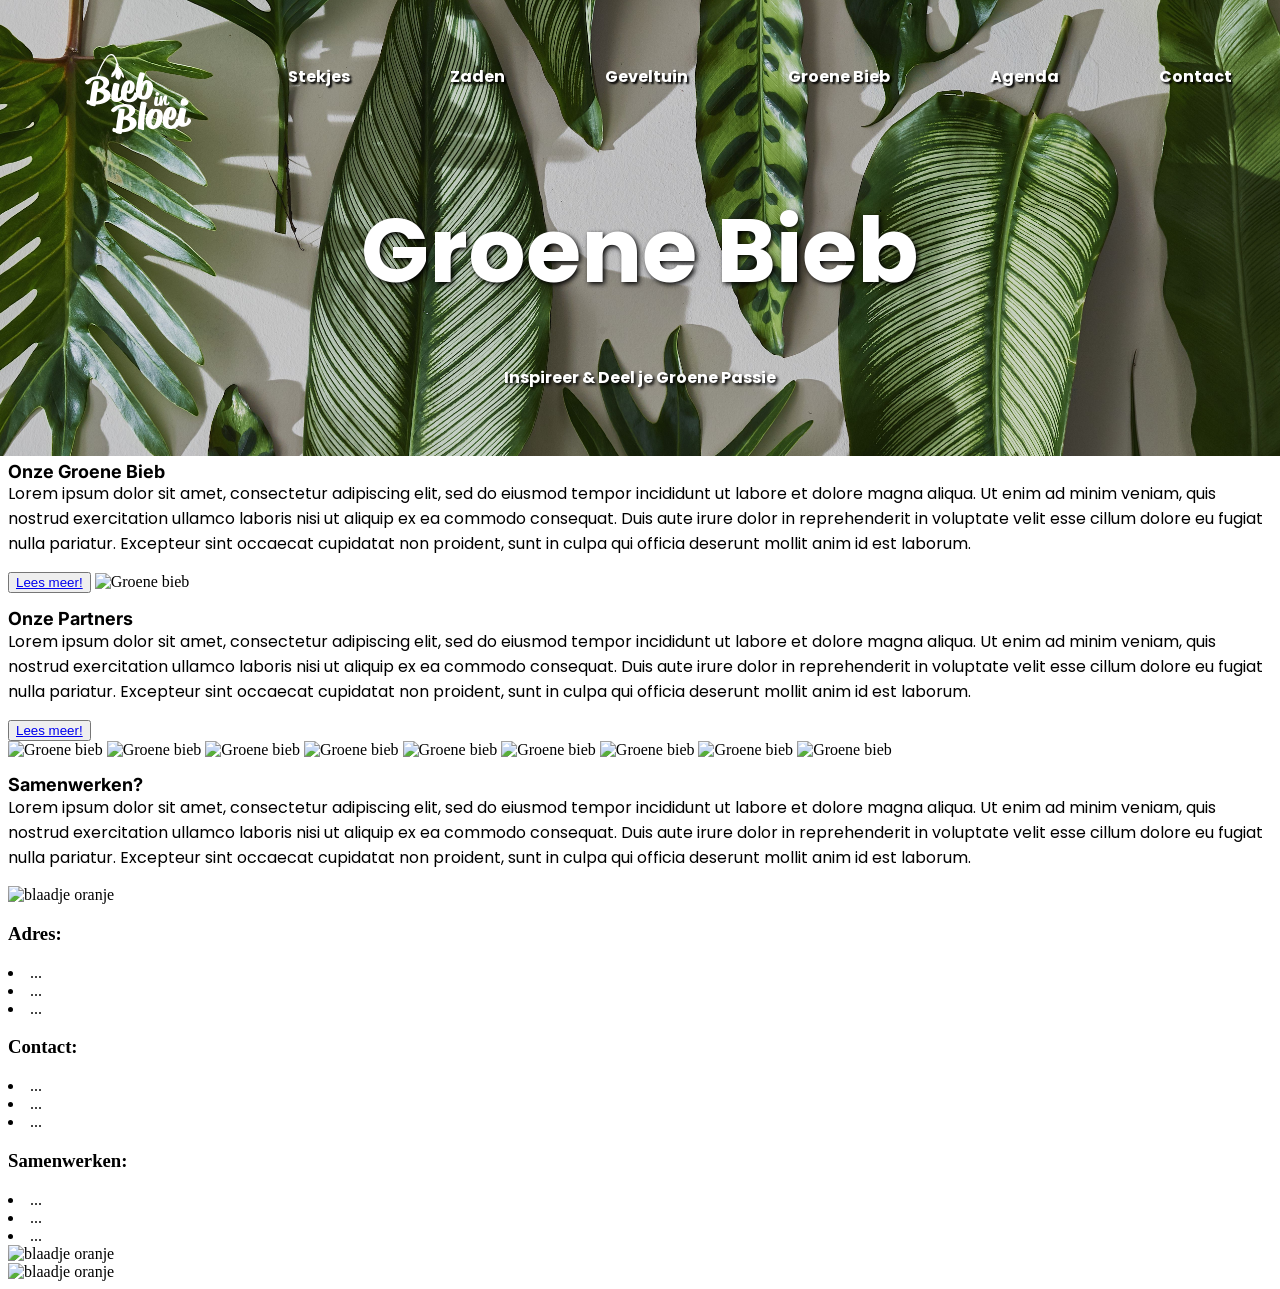
==== index.html @ 75da8862 "Begin gemaakt aan header + nav bar" ====
<!DOCTYPE html>
<html lang="nl">

<head>
    <meta charset="UTF-8">
    <meta name="viewport" content="width=device-width, initial-scale=1.0">
    <title>Groene Bieb</title>
    <link rel="stylesheet" href="home.css">
    <link rel="preconnect" href="https://fonts.googleapis.com">
    <link rel="preconnect" href="https://fonts.gstatic.com" crossorigin>
    <link
        href="https://fonts.googleapis.com/css2?family=Poppins:ital,wght@0,100;0,200;0,300;0,400;0,500;0,600;0,700;0,800;0,900;1,100;1,200;1,300;1,400;1,500;1,600;1,700;1,800;1,900&display=swap"
        rel="stylesheet">
    <link rel="preconnect" href="https://fonts.googleapis.com">
    <link rel="preconnect" href="https://fonts.gstatic.com" crossorigin>
    <link
        href="https://fonts.googleapis.com/css2?family=Inter:ital,opsz,wght@0,14..32,100..900;1,14..32,100..900&family=Poppins:ital,wght@0,100;0,200;0,300;0,400;0,500;0,600;0,700;0,800;0,900;1,100;1,200;1,300;1,400;1,500;1,600;1,700;1,800;1,900&display=swap"
        rel="stylesheet">
</head>

<body>
    <header>
        <ul>
            <img src="assets/Logo (1).svg" alt="Bieb in Bloei" class="logo">
            <li><a href="Stekjes">Stekjes</a></li>
            <li><a href="Zaden">Zaden</a></li>
            <li><a href="Geveltuin">Geveltuin</a></li>
            <li><a href="Groene Bieb">Groene Bieb</a></li>
            <li><a href="Agenda">Agenda</a></li>
            <li><a href="Contact">Contact</a></li>
        </ul>
        <h1>Groene Bieb</h1>
        <p class="ondertitel">Inspireer & Deel je Groene Passie</p>
    </header>

    <article class="groenebieb">
        <h2>Onze Groene Bieb</h2>
        <p>Lorem ipsum dolor sit amet, consectetur adipiscing elit,
            sed do eiusmod tempor incididunt ut labore et dolore magna aliqua.
            Ut enim ad minim veniam, quis nostrud exercitation ullamco laboris
            nisi ut aliquip ex ea commodo consequat. Duis aute irure dolor in
            reprehenderit in voluptate velit esse cillum dolore eu fugiat nulla
            pariatur. Excepteur sint occaecat cupidatat non proident, sunt in
            culpa qui officia deserunt mollit anim id est laborum.</p>
        <button><a href="Lees meer">Lees meer!</a></button>
        <img scr="assets/green.jpg" alt="Groene bieb">
    </article>

    <article>
        <h2>Onze Partners</h2>
        <p>Lorem ipsum dolor sit amet, consectetur adipiscing elit,
            sed do eiusmod tempor incididunt ut labore et dolore magna aliqua.
            Ut enim ad minim veniam, quis nostrud exercitation ullamco laboris
            nisi ut aliquip ex ea commodo consequat. Duis aute irure dolor in
            reprehenderit in voluptate velit esse cillum dolore eu fugiat nulla
            pariatur. Excepteur sint occaecat cupidatat non proident, sunt in
            culpa qui officia deserunt mollit anim id est laborum.</p>

        <button><a href="Lees meer">Lees meer!</a></button>

        <div>
            <img scr="assets/green.jpg" alt="Groene bieb">
            <img scr="assets/green.jpg" alt="Groene bieb">
            <img scr="assets/green.jpg" alt="Groene bieb">
            <img scr="assets/green.jpg" alt="Groene bieb">
            <img scr="assets/green.jpg" alt="Groene bieb">
            <img scr="assets/green.jpg" alt="Groene bieb">
            <img scr="assets/green.jpg" alt="Groene bieb">
            <img scr="assets/green.jpg" alt="Groene bieb">
            <img scr="assets/green.jpg" alt="Groene bieb">
        </div>
    </article>

    <article>
        <h2>Samenwerken?</h2>
        <p>Lorem ipsum dolor sit amet, consectetur adipiscing elit,
            sed do eiusmod tempor incididunt ut labore et dolore magna aliqua.
            Ut enim ad minim veniam, quis nostrud exercitation ullamco laboris
            nisi ut aliquip ex ea commodo consequat. Duis aute irure dolor in
            reprehenderit in voluptate velit esse cillum dolore eu fugiat nulla
            pariatur. Excepteur sint occaecat cupidatat non proident, sunt in
            culpa qui officia deserunt mollit anim id est laborum.</p>

        <div>
            <img scr="assets/leaf-orange.svg" alt="blaadje oranje">
        </div>
    </article>

    <footer>
        <h3>Adres:</h3>
        <li>...</li>
        <li>...</li>
        <li>...</li>

        <h3>Contact:</h3>
        <li>...</li>
        <li>...</li>
        <li>...</li>

        <h3>Samenwerken:</h3>
        <li>...</li>
        <li>...</li>
        <li>...</li>

        <div>
            <img scr="assets/leaf-orange.svg" alt="blaadje oranje">
        </div>

        <div>
            <img scr="assets/leaf-orange.svg" alt="blaadje oranje">
        </div>
    </footer>
</body>

</html>
---- home.css ----
* {
    scroll-behavior: smooth;
    max-width: 100%;
}

:root {
    --main-color-green: #4e7141;
    --main-color-beige: #f9e9c2;
    --main-color-orange: #ff8d06;
    --main-color-brown: #491b02;
    --card-color-orange: #ff9a41;
    --card-color-green: #3c593e;
    --text-color-white: #fff;
    --text-color-black: #000;
}

header {
    margin: -10px;
    background-image: url(assets/bf2313f512b2aa9f8d58130796efd545.jpg);
    padding: 50px;
    background-repeat: no-repeat;
    background-position: center top;
    background-size: 100%;
    text-align: center;
    color: var(--text-color-white);
    font-family: "Poppins", sans-serif;
    font-weight: 400;

    ul {
        display: flex;
        justify-content: space-between;
        padding: -10px;
    }

    li {
        display: inline;
        text-decoration: none;
        text-align: center;
        color: var(--titel);
        font-size: 16px;
        font-family: "Poppins", sans-serif;
        font-weight: bold;
        text-shadow: 2px 2px 2px var(--text-color-black);
    }

    a {
        text-decoration: none;
        color: var(--text-color-white);
        cursor: pointer;

    }

    a:hover {
        color: var(--card-color-orange);
    }
}

.logo {
    margin: -10px;
    width: 120px;
    height: 80px;
}

h1 {
    color: var(--text-color-white);
    font-family: "Poppins", sans-serif;
    font-weight: 700;
    font-style: normal;
    font-size: 90px;
    text-shadow: 2px 2px 5px var(--text-color-black);
}

.ondertitel {
    padding: -10px;
    margin-top: -15px;
    font-family: "Poppins", sans-serif;
    font-weight: bold;
    text-shadow: 2px 2px 3px var(--text-color-black);
}

p {
    padding: -10px;
    margin-top: -15px;
    font-family: "Poppins", sans-serif;
}

h2 {
    font-family: "Inter", sans-serif;
    font-size: large;
}
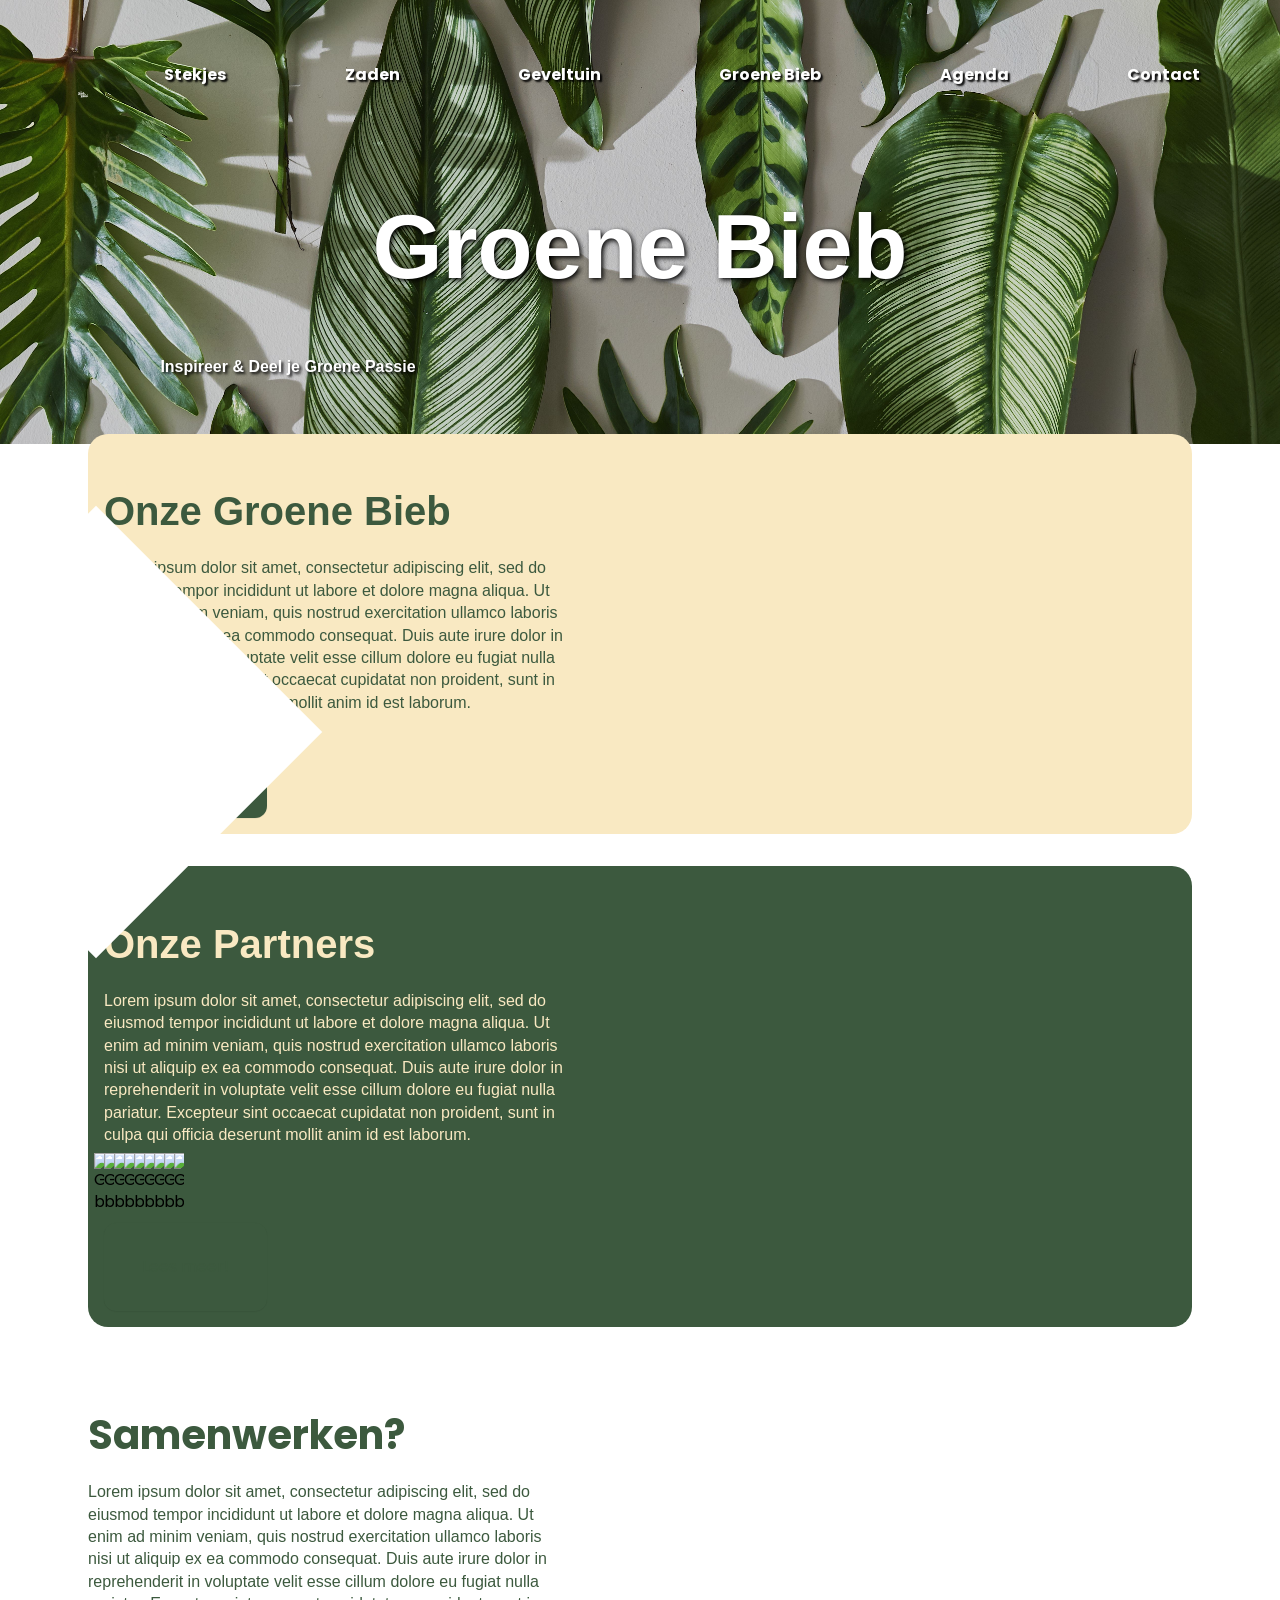
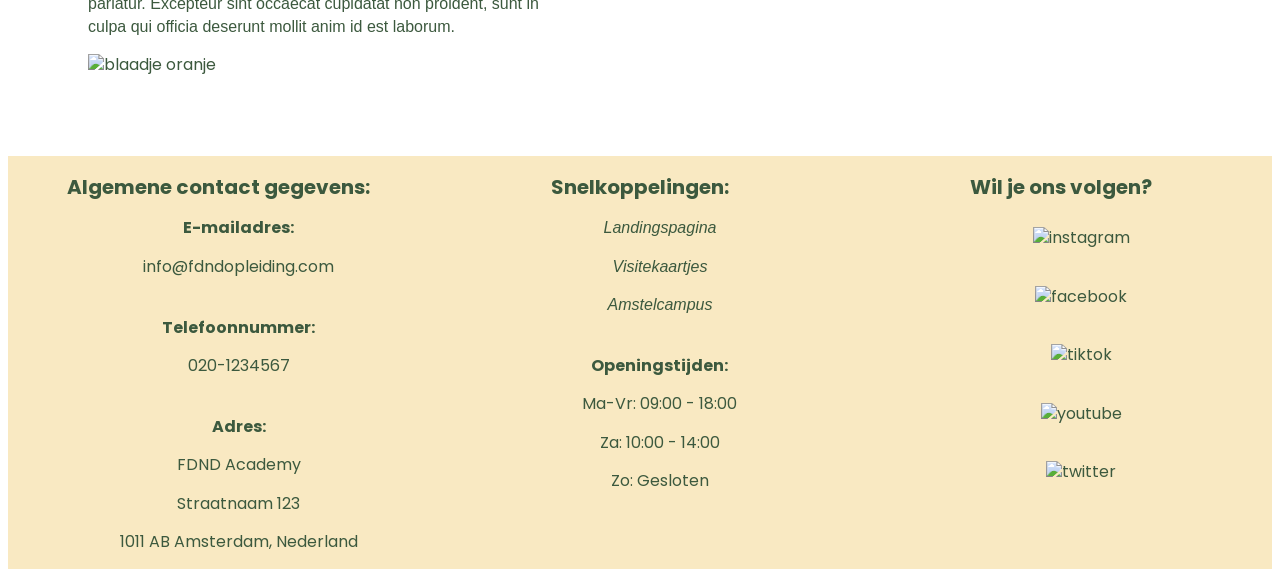
==== commit 9efe62e8: "Code & design review" ====
--- a/index.html
+++ b/index.html
@@ -33,8 +33,24 @@
         <p class="ondertitel">Inspireer & Deel je Groene Passie</p>
     </header>
 
-    <article class="groenebieb">
+    <section class="groenebieb">
         <h2>Onze Groene Bieb</h2>
+        <div class="tekstbieb">
+            <p>Lorem ipsum dolor sit amet, consectetur adipiscing elit,
+                sed do eiusmod tempor incididunt ut labore et dolore magna aliqua.
+                Ut enim ad minim veniam, quis nostrud exercitation ullamco laboris
+                nisi ut aliquip ex ea commodo consequat. Duis aute irure dolor in
+                reprehenderit in voluptate velit esse cillum dolore eu fugiat nulla
+                pariatur. Excepteur sint occaecat cupidatat non proident, sunt in
+                culpa qui officia deserunt mollit anim id est laborum.</p>
+                <div class="blaadje"></div>
+        </div>
+        <button class="groenebiebknop"><a href="Lees meer">Lees meer!</a></button>
+    </section>
+
+    <section class="partners">
+        <h2>Onze Partners</h2>
+        <div class="tekstpartners">
         <p>Lorem ipsum dolor sit amet, consectetur adipiscing elit,
             sed do eiusmod tempor incididunt ut labore et dolore magna aliqua.
             Ut enim ad minim veniam, quis nostrud exercitation ullamco laboris
@@ -42,12 +58,27 @@
             reprehenderit in voluptate velit esse cillum dolore eu fugiat nulla
             pariatur. Excepteur sint occaecat cupidatat non proident, sunt in
             culpa qui officia deserunt mollit anim id est laborum.</p>
-        <button><a href="Lees meer">Lees meer!</a></button>
-        <img scr="assets/green.jpg" alt="Groene bieb">
-    </article>
+        </div>
+    
+        <div class="logo">
+                <li><img scr="assets/green.jpg" alt="Groene bieb"></li>
+                <li><img scr="assets/green.jpg" alt="Groene bieb"></li>
+                <li><img scr="assets/green.jpg" alt="Groene bieb"></li>
+                <li><img scr="assets/green.jpg" alt="Groene bieb"></li>
+                <li><img scr="assets/green.jpg" alt="Groene bieb"></li>
+                <li><img scr="assets/green.jpg" alt="Groene bieb"></li>
+                <li><img scr="assets/green.jpg" alt="Groene bieb"></li>
+                <li><img scr="assets/green.jpg" alt="Groene bieb"></li>
+                <li><img scr="assets/green.jpg" alt="Groene bieb"></li>
+        </div>
 
-    <article>
-        <h2>Onze Partners</h2>
+        <button class="partnersknop"><a href="Lees meer">Lees meer!</a></button>
+
+    </section>
+
+    <section class="samenwerken">
+        <h2>Samenwerken?</h2>
+        <div class="tekstsamenwerken">
         <p>Lorem ipsum dolor sit amet, consectetur adipiscing elit,
             sed do eiusmod tempor incididunt ut labore et dolore magna aliqua.
             Ut enim ad minim veniam, quis nostrud exercitation ullamco laboris
@@ -55,61 +86,57 @@
             reprehenderit in voluptate velit esse cillum dolore eu fugiat nulla
             pariatur. Excepteur sint occaecat cupidatat non proident, sunt in
             culpa qui officia deserunt mollit anim id est laborum.</p>
+        <div>
+            <img scr="assets/leaf-orange.jpg" alt="blaadje oranje">
+        </div>
+    </section>
 
-        <button><a href="Lees meer">Lees meer!</a></button>
-
-        <div>
-            <img scr="assets/green.jpg" alt="Groene bieb">
-            <img scr="assets/green.jpg" alt="Groene bieb">
-            <img scr="assets/green.jpg" alt="Groene bieb">
-            <img scr="assets/green.jpg" alt="Groene bieb">
-            <img scr="assets/green.jpg" alt="Groene bieb">
-            <img scr="assets/green.jpg" alt="Groene bieb">
-            <img scr="assets/green.jpg" alt="Groene bieb">
-            <img scr="assets/green.jpg" alt="Groene bieb">
-            <img scr="assets/green.jpg" alt="Groene bieb">
+           
+<footer class="lijst">
+    <section>
+        <h2>Algemene contact gegevens:</h2>
+        <ul>
+            <h3>E-mailadres:</h3>info@fdndopleiding.com
+        </ul>
+        <ul>
+            <h3><br>Telefoonnummer:</h3> 020-1234567
+        </ul>
+        <ul>
+            <h3><br>Adres:</h3>
+        </ul>
+        <ul>FDND Academy</ul>
+        <ul>Straatnaam 123</ul>
+        <ul>1011 AB Amsterdam, Nederland</ul>
+    </section>
+    <section>
+        <h2 id="gegevens">Snelkoppelingen:</h2>
+        <ul>
+            <a href="/Users/kimnikitaschijfhva/Desktop/FDND/Visual studio code projecten/your-tribe-squad-page/Landingspagina.html"><em>Landingspagina</em></a></ul>
+        </ul>
+        <ul>
+            <a href="kim.html"><em>Visitekaartjes</em></a></ul>
+        <ul>
+            <a href='#'><em>Amstelcampus</em></a></ul>
+        </ul>
+        <ul>
+            <h3><br>Openingstijden:</h3>
+        </ul>
+        <ul>Ma-Vr: 09:00 - 18:00</ul>
+        <ul>Za: 10:00 - 14:00</ul>
+        <ul>Zo: Gesloten</ul>
+    </section>
+    <section>
+        <h2>Wil je ons volgen?</h2>
+        <div class="icons">
+            <ul><img src="assets/video (1).png" alt="instagram"></ul>
+            <ul><img src="assets/social-media (1).png" alt="facebook"></ul>
+            <ul><img src="assets/tik-tok.png" alt="tiktok"></ul>
+            <ul><img src="assets/youtube.png" alt="youtube"></ul>
+            <ul><img src="assets/social-media.png" alt="twitter"></ul>
         </div>
-    </article>
-
-    <article>
-        <h2>Samenwerken?</h2>
-        <p>Lorem ipsum dolor sit amet, consectetur adipiscing elit,
-            sed do eiusmod tempor incididunt ut labore et dolore magna aliqua.
-            Ut enim ad minim veniam, quis nostrud exercitation ullamco laboris
-            nisi ut aliquip ex ea commodo consequat. Duis aute irure dolor in
-            reprehenderit in voluptate velit esse cillum dolore eu fugiat nulla
-            pariatur. Excepteur sint occaecat cupidatat non proident, sunt in
-            culpa qui officia deserunt mollit anim id est laborum.</p>
-
-        <div>
-            <img scr="assets/leaf-orange.svg" alt="blaadje oranje">
-        </div>
-    </article>
-
-    <footer>
-        <h3>Adres:</h3>
-        <li>...</li>
-        <li>...</li>
-        <li>...</li>
-
-        <h3>Contact:</h3>
-        <li>...</li>
-        <li>...</li>
-        <li>...</li>
-
-        <h3>Samenwerken:</h3>
-        <li>...</li>
-        <li>...</li>
-        <li>...</li>
-
-        <div>
-            <img scr="assets/leaf-orange.svg" alt="blaadje oranje">
-        </div>
-
-        <div>
-            <img scr="assets/leaf-orange.svg" alt="blaadje oranje">
-        </div>
-    </footer>
+    </section>
+</footer>
+    
 </body>
 
 </html>
--- a/home.css
+++ b/home.css
@@ -1,6 +1,13 @@
 * {
     scroll-behavior: smooth;
     max-width: 100%;
+    font-size: 16px;
+    line-height: 1.4;
+    font-family: "Poppins", sans-serif;
+}
+
+p {
+    max-width: 30rem;
 }
 
 :root {
@@ -12,6 +19,13 @@
     --card-color-green: #3c593e;
     --text-color-white: #fff;
     --text-color-black: #000;
+    --header-font: 'Poppins-Black', sans-serif;
+    --sub-header-font: 'Poppins-Bold', sans-serif;
+    --paragraph-font: 'Poppins-Medium', sans-serif;
+    --link-font: 'Poppins-Regular', sans-serif;
+    --border-bigCard: 2em;
+    --border-card: 1.0625em;
+    --image-gradient: linear-gradient(180deg, rgba(0, 0, 0, 0.8) 0%, rgba(0, 0, 0, 0) 100%);
 }
 
 header {
@@ -23,7 +37,7 @@
     background-size: 100%;
     text-align: center;
     color: var(--text-color-white);
-    font-family: "Poppins", sans-serif;
+    font-family: var(--header-font);
     font-weight: 400;
 
     ul {
@@ -38,7 +52,7 @@
         text-align: center;
         color: var(--titel);
         font-size: 16px;
-        font-family: "Poppins", sans-serif;
+        font-family: var(--sub-header-font);
         font-weight: bold;
         text-shadow: 2px 2px 2px var(--text-color-black);
     }
@@ -57,13 +71,13 @@
 
 .logo {
     margin: -10px;
-    width: 120px;
+    width: 10px;
     height: 80px;
 }
 
 h1 {
     color: var(--text-color-white);
-    font-family: "Poppins", sans-serif;
+    font-family: var(--header-font);
     font-weight: 700;
     font-style: normal;
     font-size: 90px;
@@ -73,18 +87,200 @@
 .ondertitel {
     padding: -10px;
     margin-top: -15px;
-    font-family: "Poppins", sans-serif;
+    font-family: var(--sub-header-font);
     font-weight: bold;
     text-shadow: 2px 2px 3px var(--text-color-black);
+    text-align: center;
 }
 
 p {
     padding: -10px;
     margin-top: -15px;
+    font-family: var(--paragraph-font);
+}
+
+h2 {
+    font-family: var(--sub-header-font);
+    font-size: large;
+}
+
+.groenebieb {
+    margin-left: 5em;
+    margin-right: 5em;
+    background-color: var(--main-color-beige);
+    border-radius: 20px;
+    margin-bottom: 2em;
+    padding: 1em;
+    display: flex;
+    flex-direction: column;
+    align-items: center;
+    display: block;
+    unicode-bidi: isolate;
+
+    h2 {
+        color: var(--card-color-green);
+        font-family: var(--sub-header-font);
+        font-weight: bold;
+        font-size: 40px;
+    }
+
+    .tekstbieb {
+        color: var(--card-color-green);
+        display: grid;
+        grid-column: 2em, 2em;
+    }
+}
+
+.partners {
+    margin-left: 5em;
+    margin-right: 5em;
+    background-color: var(--card-color-green);
+    border-radius: 20px;
+    margin-bottom: 2em;
+    padding: 1em;
+    display: flex;
+    flex-direction: column;
+    align-items: center;
+    display: block;
+    unicode-bidi: isolate;
+
+    h2 {
+        color: var(--main-color-beige);
+        font-family: var(--sub-header-font);
+        font-weight: bold;
+        font-size: 40px;
+    }
+
+    .tekstpartners {
+        color: var(--main-color-beige);
+        display: grid;
+        grid-column: 2em, 2em;
+    }
+}
+
+.logo {
+    list-style: none;
+    display: flex;
+    justify-content: space-between;
+}
+
+.groenebiebknop {
+    display: flex;
+    flex-direction: column;
+    align-items: center;
+    font-family: var(--link-font);
+    border-radius: 12px;
+    color: var(--main-color-beige);
+    background: var(--card-color-green);
+    border: none;
+    box-shadow: 0px 0.5px 1px rgba(0, 0, 0, 0.1);
+    user-select: none;
+    -webkit-user-select: none;
+    touch-action: manipulation;
+
+    button:focus {
+        box-shadow: 0px 0.5px 1px rgba(0, 0, 0, 0.1), 0px 0px 0px 3.5px rgba(58, 108, 217, 0.5);
+        outline: 0;
+  }
+}
+
+.partnersknop {
+  display: flex;
+  flex-direction: column;
+  align-items: center;
+  font-family: var(--link-font);
+  border-radius: 12px;
+  color: var(--main-color-beige);
+  background: var(--card-color-green);
+  border: none;
+  box-shadow: 0px 0.5px 1px rgba(0, 0, 0, 0.1);
+  user-select: none;
+  -webkit-user-select: none;
+  touch-action: manipulation;
+}
+
+button:focus {
+  box-shadow: 0px 0.5px 1px rgba(0, 0, 0, 0.1), 0px 0px 0px 3.5px rgba(58, 108, 217, 0.5);
+  outline: 0;
+}
+
+.samenwerken {
+    margin: 80px;
+
+    h2 {
+        color: var(--card-color-green);
+        font-family: "Poppins", sans-serif;
+        font-weight: bold;
+        font-size: 40px;
+    }
+
+    .tekstsamenwerken {
+        color: var(--card-color-green);
+    }
+}
+
+footer {
+    bottom: 0;
+    left: 0;
+    background: var(--main-color-beige);
+    text-align: center;
+    color: var(--card-color-green);
     font-family: "Poppins", sans-serif;
-}
-
-h2 {
-    font-family: "Inter", sans-serif;
-    font-size: large;
-}
+    font-size: 16px;
+
+    img {
+        object-fit: cover;
+        width: 25px;
+        height: 25px;
+        margin: 10px;
+        border: none;
+    }
+
+    h2 {
+        color: var(--card-color-green);
+        font-family: "Poppins", sans-serif;
+        font-weight: bold;
+        font-size: 20px;
+    }
+}
+
+.lijst {
+    width: 100%;
+    display: grid;
+    grid-template-columns: 1fr 1fr 1fr;
+    list-style-type: none;
+    text-align: auto;
+    font-size: small;
+    color: var(--card-color-green);
+}
+
+a {
+    color: var(--card-color-green);
+    text-align: center;
+    margin: 2em;
+    text-decoration: none;
+}
+
+a:hover {
+    color: var(--main-color-orange);
+}
+
+.blaadje {
+    background-image: url(assets/leaf-orange.jpg);
+    width: 20em;
+    height: 20em;
+    position: absolute;
+    z-index: 0;
+    left: -4em;
+    transform: rotate(135deg);
+}
+
+.blaadje {
+    background-image: url(assets/leaf-orange.jpg);
+    width: 20em;
+    height: 20em;
+    position: absolute;
+    z-index: 0;
+    left: -4em;
+    transform: rotate(135deg);
+}
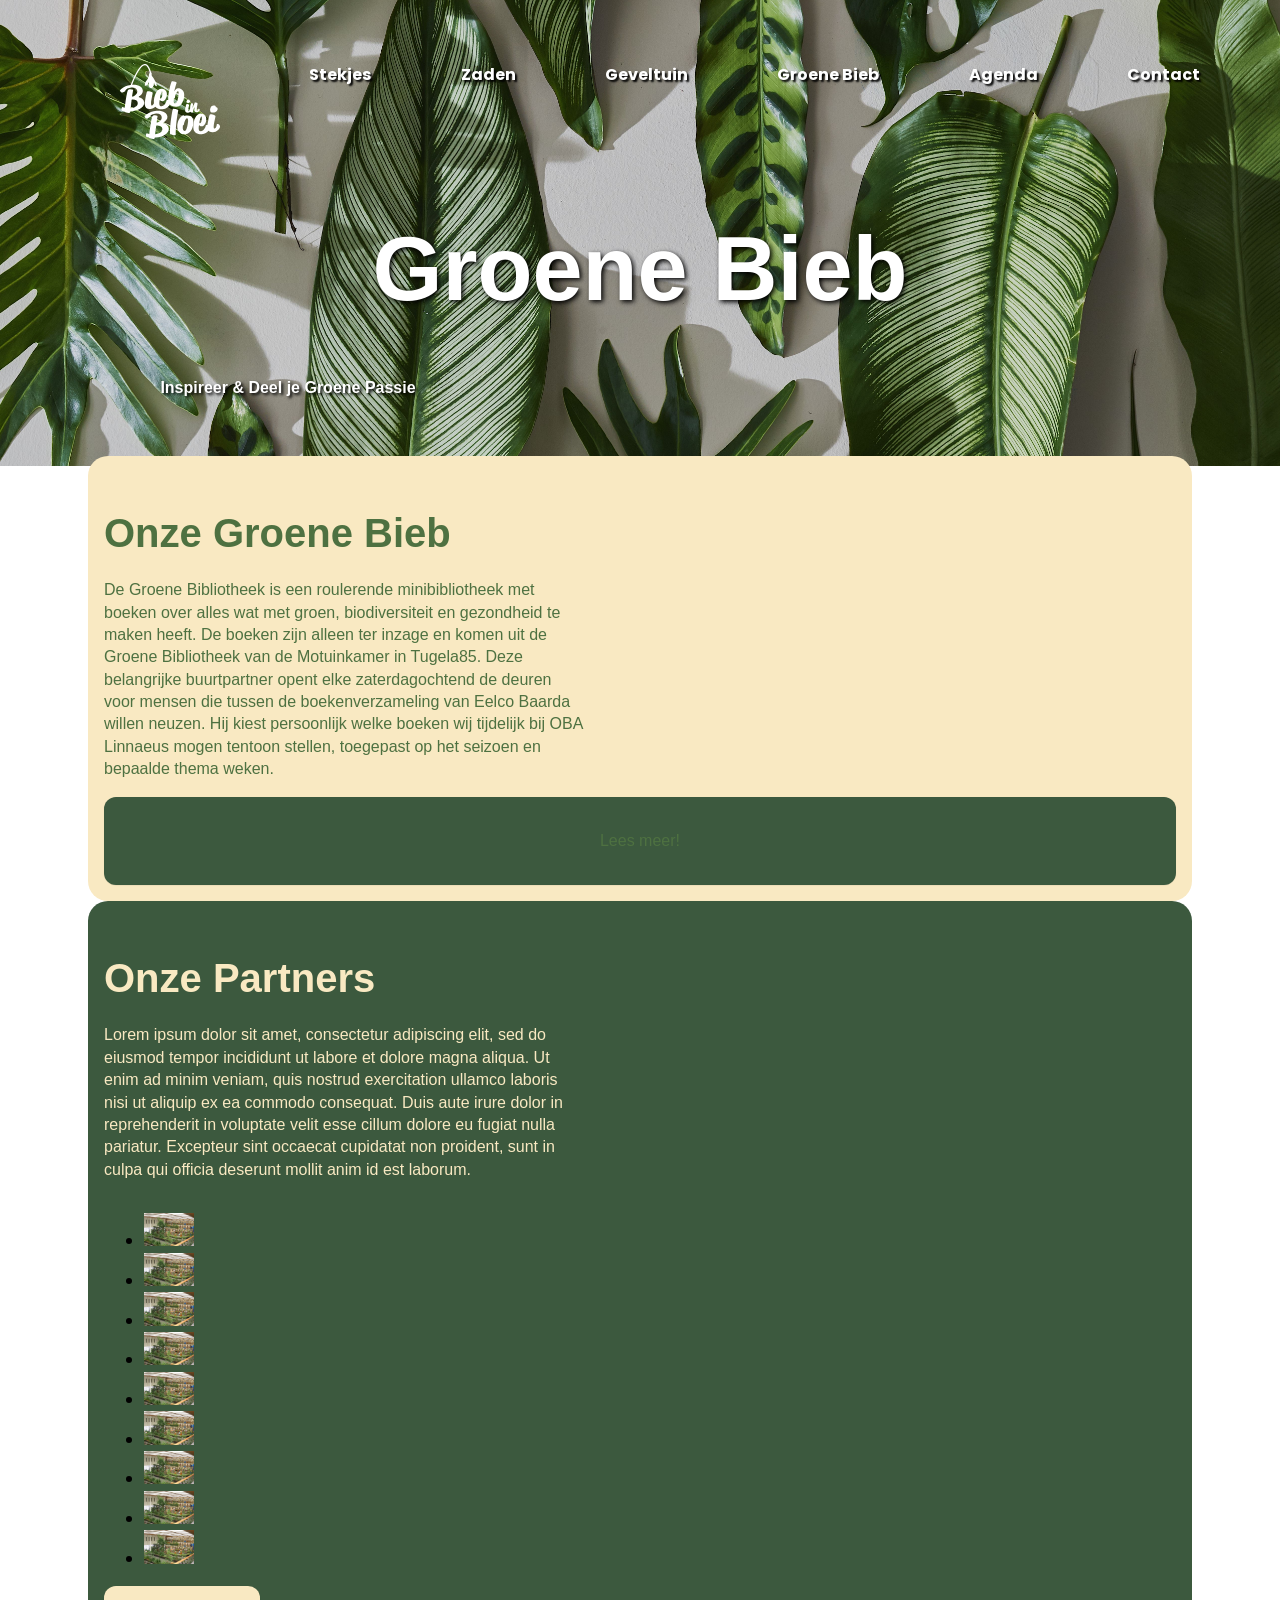
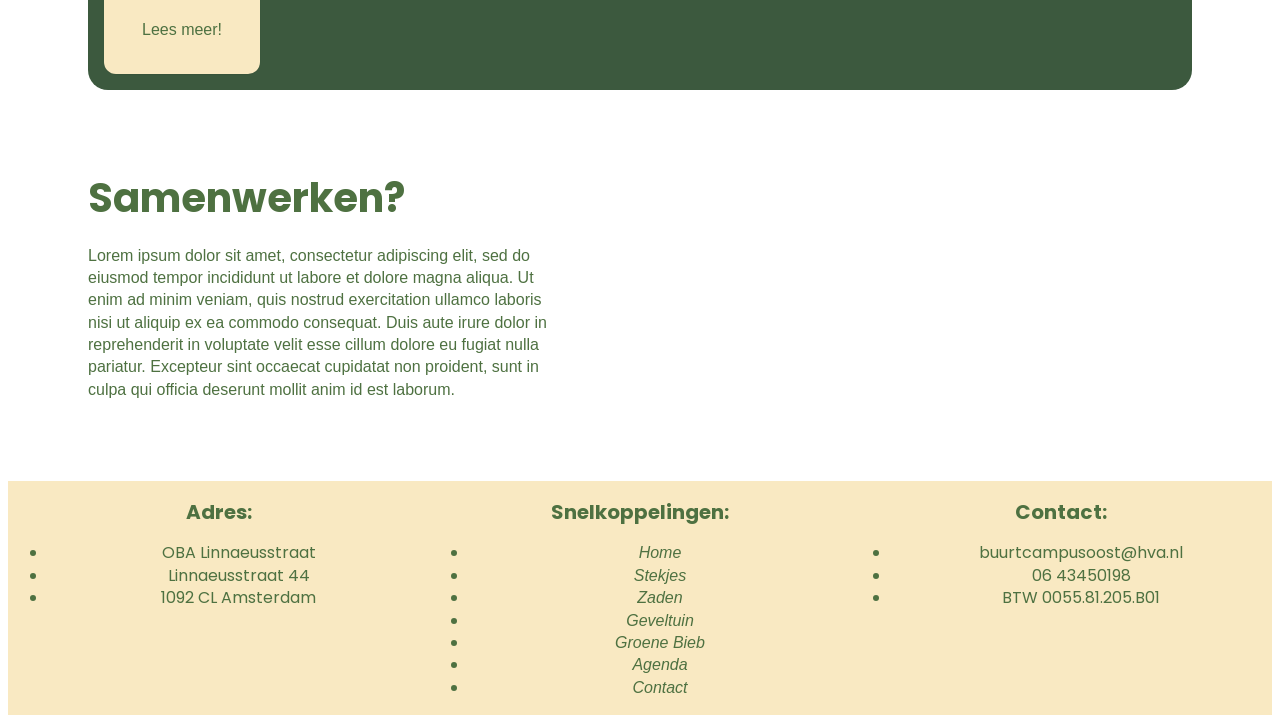
==== commit 3827a1c5: "CSS volledig geordend en gesorteerd" ====
--- a/index.html
+++ b/index.html
@@ -1,5 +1,5 @@
 <!DOCTYPE html>
-<html lang="nl">
+<html lang="zxx">
 
 <head>
     <meta charset="UTF-8">
@@ -21,11 +21,11 @@
 <body>
     <header>
         <ul>
-            <img src="assets/Logo (1).svg" alt="Bieb in Bloei" class="logo">
+            <li><a><img src="assets/Logo (1).svg" alt="Bieb in Bloei" class="logo" href="index.html"></a></li>
             <li><a href="Stekjes">Stekjes</a></li>
             <li><a href="Zaden">Zaden</a></li>
             <li><a href="Geveltuin">Geveltuin</a></li>
-            <li><a href="Groene Bieb">Groene Bieb</a></li>
+            <li><a href="GroeneBieb">Groene Bieb</a></li>
             <li><a href="Agenda">Agenda</a></li>
             <li><a href="Contact">Contact</a></li>
         </ul>
@@ -35,7 +35,20 @@
 
     <section class="groenebieb">
         <h2>Onze Groene Bieb</h2>
-        <div class="tekstbieb">
+        <p>De Groene Bibliotheek is een roulerende minibibliotheek met boeken over alles wat met groen, 
+            biodiversiteit en gezondheid te maken heeft. De boeken zijn alleen ter inzage en komen uit 
+            de Groene Bibliotheek van de Motuinkamer in Tugela85. Deze belangrijke buurtpartner opent 
+            elke zaterdagochtend de deuren voor mensen die tussen de boekenverzameling van Eelco Baarda 
+            willen neuzen. Hij kiest persoonlijk welke boeken wij tijdelijk bij OBA Linnaeus mogen tentoon 
+            stellen, toegepast op het seizoen en bepaalde thema weken. 
+        </p>
+        <div class="blaadje"></div>
+        <button class="groenebiebknop"><a href="Leesmeer">Lees meer!</a></button>
+    </section>
+
+    <section class="partners">
+        <h2>Onze Partners</h2>
+        <div class="tekstpartners">
             <p>Lorem ipsum dolor sit amet, consectetur adipiscing elit,
                 sed do eiusmod tempor incididunt ut labore et dolore magna aliqua.
                 Ut enim ad minim veniam, quis nostrud exercitation ullamco laboris
@@ -43,100 +56,68 @@
                 reprehenderit in voluptate velit esse cillum dolore eu fugiat nulla
                 pariatur. Excepteur sint occaecat cupidatat non proident, sunt in
                 culpa qui officia deserunt mollit anim id est laborum.</p>
-                <div class="blaadje"></div>
-        </div>
-        <button class="groenebiebknop"><a href="Lees meer">Lees meer!</a></button>
-    </section>
-
-    <section class="partners">
-        <h2>Onze Partners</h2>
-        <div class="tekstpartners">
-        <p>Lorem ipsum dolor sit amet, consectetur adipiscing elit,
-            sed do eiusmod tempor incididunt ut labore et dolore magna aliqua.
-            Ut enim ad minim veniam, quis nostrud exercitation ullamco laboris
-            nisi ut aliquip ex ea commodo consequat. Duis aute irure dolor in
-            reprehenderit in voluptate velit esse cillum dolore eu fugiat nulla
-            pariatur. Excepteur sint occaecat cupidatat non proident, sunt in
-            culpa qui officia deserunt mollit anim id est laborum.</p>
-        </div>
-    
-        <div class="logo">
-                <li><img scr="assets/green.jpg" alt="Groene bieb"></li>
-                <li><img scr="assets/green.jpg" alt="Groene bieb"></li>
-                <li><img scr="assets/green.jpg" alt="Groene bieb"></li>
-                <li><img scr="assets/green.jpg" alt="Groene bieb"></li>
-                <li><img scr="assets/green.jpg" alt="Groene bieb"></li>
-                <li><img scr="assets/green.jpg" alt="Groene bieb"></li>
-                <li><img scr="assets/green.jpg" alt="Groene bieb"></li>
-                <li><img scr="assets/green.jpg" alt="Groene bieb"></li>
-                <li><img scr="assets/green.jpg" alt="Groene bieb"></li>
         </div>
 
-        <button class="partnersknop"><a href="Lees meer">Lees meer!</a></button>
+        <ul class="fotos">
+            <li><img src="assets/green.jpg" alt="Groene bieb"></li>
+            <li><img src="assets/green.jpg" alt="Groene bieb"></li>
+            <li><img src="assets/green.jpg" alt="Groene bieb"></li>
+            <li><img src="assets/green.jpg" alt="Groene bieb"></li>
+            <li><img src="assets/green.jpg" alt="Groene bieb"></li>
+            <li><img src="assets/green.jpg" alt="Groene bieb"></li>
+            <li><img src="assets/green.jpg" alt="Groene bieb"></li>
+            <li><img src="assets/green.jpg" alt="Groene bieb"></li>
+            <li><img src="assets/green.jpg" alt="Groene bieb"></li>
+        </ul>
+
+        <button class="partnersknop"><a href="Leesmeer">Lees meer!</a></button>
 
     </section>
 
     <section class="samenwerken">
         <h2>Samenwerken?</h2>
         <div class="tekstsamenwerken">
-        <p>Lorem ipsum dolor sit amet, consectetur adipiscing elit,
-            sed do eiusmod tempor incididunt ut labore et dolore magna aliqua.
-            Ut enim ad minim veniam, quis nostrud exercitation ullamco laboris
-            nisi ut aliquip ex ea commodo consequat. Duis aute irure dolor in
-            reprehenderit in voluptate velit esse cillum dolore eu fugiat nulla
-            pariatur. Excepteur sint occaecat cupidatat non proident, sunt in
-            culpa qui officia deserunt mollit anim id est laborum.</p>
-        <div>
-            <img scr="assets/leaf-orange.jpg" alt="blaadje oranje">
-        </div>
+            <p>Lorem ipsum dolor sit amet, consectetur adipiscing elit,
+                sed do eiusmod tempor incididunt ut labore et dolore magna aliqua.
+                Ut enim ad minim veniam, quis nostrud exercitation ullamco laboris
+                nisi ut aliquip ex ea commodo consequat. Duis aute irure dolor in
+                reprehenderit in voluptate velit esse cillum dolore eu fugiat nulla
+                pariatur. Excepteur sint occaecat cupidatat non proident, sunt in
+                culpa qui officia deserunt mollit anim id est laborum.</p>
+            </div>
     </section>
 
-           
-<footer class="lijst">
-    <section>
-        <h2>Algemene contact gegevens:</h2>
-        <ul>
-            <h3>E-mailadres:</h3>info@fdndopleiding.com
-        </ul>
-        <ul>
-            <h3><br>Telefoonnummer:</h3> 020-1234567
-        </ul>
-        <ul>
-            <h3><br>Adres:</h3>
-        </ul>
-        <ul>FDND Academy</ul>
-        <ul>Straatnaam 123</ul>
-        <ul>1011 AB Amsterdam, Nederland</ul>
-    </section>
-    <section>
-        <h2 id="gegevens">Snelkoppelingen:</h2>
-        <ul>
-            <a href="/Users/kimnikitaschijfhva/Desktop/FDND/Visual studio code projecten/your-tribe-squad-page/Landingspagina.html"><em>Landingspagina</em></a></ul>
-        </ul>
-        <ul>
-            <a href="kim.html"><em>Visitekaartjes</em></a></ul>
-        <ul>
-            <a href='#'><em>Amstelcampus</em></a></ul>
-        </ul>
-        <ul>
-            <h3><br>Openingstijden:</h3>
-        </ul>
-        <ul>Ma-Vr: 09:00 - 18:00</ul>
-        <ul>Za: 10:00 - 14:00</ul>
-        <ul>Zo: Gesloten</ul>
-    </section>
-    <section>
-        <h2>Wil je ons volgen?</h2>
-        <div class="icons">
-            <ul><img src="assets/video (1).png" alt="instagram"></ul>
-            <ul><img src="assets/social-media (1).png" alt="facebook"></ul>
-            <ul><img src="assets/tik-tok.png" alt="tiktok"></ul>
-            <ul><img src="assets/youtube.png" alt="youtube"></ul>
-            <ul><img src="assets/social-media.png" alt="twitter"></ul>
-        </div>
-    </section>
-</footer>
-    
+    <footer class="lijst">
+        <section>
+            <h2>Adres:</h2>
+            <ul>
+                <li>OBA Linnaeusstraat</li>
+                <li>Linnaeusstraat 44</li>
+                <li>1092 CL Amsterdam</li>
+            </ul>
+        </section>
+        <section>
+            <h2 id="gegevens">Snelkoppelingen:</h2>
+            <ul>
+                <li><a href="..."><em>Home</em></a></li>
+                <li><a href="..."><em>Stekjes</em></a></li>
+                <li><a href="..."><em>Zaden</em></a></li>
+                <li><a href="..."><em>Geveltuin</em></a></li>
+                <li><a href="..."><em>Groene Bieb</em></a></li>
+                <li><a href="..."><em>Agenda</em></a></li>
+                <li><a href="..."><em>Contact</em></a></li>
+            </ul>
+        </section>
+        <section>
+            <h2>Contact:</h2>
+            <ul>
+                <li>buurtcampusoost@hva.nl</li>
+                <li>06 43450198</li>
+                <li>BTW 0055.81.205.B01</li>
+            </ul>
+        </section>
+    </footer>
+
 </body>
 
 </html>
--- a/home.css
+++ b/home.css
@@ -6,10 +6,7 @@
     font-family: "Poppins", sans-serif;
 }
 
-p {
-    max-width: 30rem;
-}
-
+/* kleurenpalette */
 :root {
     --main-color-green: #4e7141;
     --main-color-beige: #f9e9c2;
@@ -28,6 +25,7 @@
     --image-gradient: linear-gradient(180deg, rgba(0, 0, 0, 0.8) 0%, rgba(0, 0, 0, 0) 100%);
 }
 
+/* header */
 header {
     margin: -10px;
     background-image: url(assets/bf2313f512b2aa9f8d58130796efd545.jpg);
@@ -40,12 +38,14 @@
     font-family: var(--header-font);
     font-weight: 400;
 
+    /* lijst van nav bar */
     ul {
         display: flex;
         justify-content: space-between;
         padding: -10px;
     }
 
+    /* items in de nav bar */
     li {
         display: inline;
         text-decoration: none;
@@ -57,6 +57,7 @@
         text-shadow: 2px 2px 2px var(--text-color-black);
     }
 
+    /* instellingen linkjes nav bar */
     a {
         text-decoration: none;
         color: var(--text-color-white);
@@ -64,17 +65,19 @@
 
     }
 
+    /* instellingen linkjes nav bar on hover */
     a:hover {
         color: var(--card-color-orange);
     }
 }
 
+/* bieb in bloei logo */
 .logo {
-    margin: -10px;
-    width: 10px;
-    height: 80px;
-}
-
+    margin: 0px;
+    width: 100px;
+}
+
+/* groene bieb header/titel */
 h1 {
     color: var(--text-color-white);
     font-family: var(--header-font);
@@ -84,6 +87,7 @@
     text-shadow: 2px 2px 5px var(--text-color-black);
 }
 
+/* ondertitel onder groene bieb titel */
 .ondertitel {
     padding: -10px;
     margin-top: -15px;
@@ -93,17 +97,15 @@
     text-align: center;
 }
 
+/* tekst instellingen */
 p {
     padding: -10px;
     margin-top: -15px;
     font-family: var(--paragraph-font);
-}
-
-h2 {
-    font-family: var(--sub-header-font);
-    font-size: large;
-}
-
+    max-width: 30rem;
+}
+
+/* blok groene bieb */
 .groenebieb {
     margin-left: 5em;
     margin-right: 5em;
@@ -116,21 +118,38 @@
     align-items: center;
     display: block;
     unicode-bidi: isolate;
-
-    h2 {
-        color: var(--card-color-green);
+    color: var(--main-color-green);
+    display: grid;
+    grid-column: 2em, 2em;
+    font-weight: 500;
+
+    /* titel groene bieb blok */
+    h2 {
+        color: var(--main-color-green);
         font-family: var(--sub-header-font);
         font-weight: bold;
         font-size: 40px;
     }
 
-    .tekstbieb {
-        color: var(--card-color-green);
-        display: grid;
-        grid-column: 2em, 2em;
-    }
-}
-
+    /* groene bieb knop */
+    .groenebiebknop {
+        display: flex;
+        flex-direction: column;
+        align-items: center;
+        font-family: var(--link-font);
+        border-radius: 12px;
+        /* color: var(--main-color-beige); werkt niet!!! */
+        background: var(--card-color-green);
+        border: none;
+        box-shadow: 0px 0.5px 1px rgba(0, 0, 0, 0.1);
+        user-select: none;
+        -webkit-user-select: none;
+        touch-action: manipulation;
+        font-weight: 500;
+    }
+}
+
+/* partners blok */
 .partners {
     margin-left: 5em;
     margin-right: 5em;
@@ -143,7 +162,9 @@
     align-items: center;
     display: block;
     unicode-bidi: isolate;
-
+    margin-top: -32px;
+
+    /* partners titel kopje */
     h2 {
         color: var(--main-color-beige);
         font-family: var(--sub-header-font);
@@ -151,99 +172,76 @@
         font-size: 40px;
     }
 
+    /* tekst partners blok */
     .tekstpartners {
         color: var(--main-color-beige);
         display: grid;
         grid-column: 2em, 2em;
-    }
-}
-
-.logo {
-    list-style: none;
-    display: flex;
-    justify-content: space-between;
-}
-
-.groenebiebknop {
-    display: flex;
-    flex-direction: column;
-    align-items: center;
-    font-family: var(--link-font);
-    border-radius: 12px;
-    color: var(--main-color-beige);
-    background: var(--card-color-green);
-    border: none;
-    box-shadow: 0px 0.5px 1px rgba(0, 0, 0, 0.1);
-    user-select: none;
-    -webkit-user-select: none;
-    touch-action: manipulation;
-
-    button:focus {
-        box-shadow: 0px 0.5px 1px rgba(0, 0, 0, 0.1), 0px 0px 0px 3.5px rgba(58, 108, 217, 0.5);
-        outline: 0;
-  }
-}
-
-.partnersknop {
-  display: flex;
-  flex-direction: column;
-  align-items: center;
-  font-family: var(--link-font);
-  border-radius: 12px;
-  color: var(--main-color-beige);
-  background: var(--card-color-green);
-  border: none;
-  box-shadow: 0px 0.5px 1px rgba(0, 0, 0, 0.1);
-  user-select: none;
-  -webkit-user-select: none;
-  touch-action: manipulation;
-}
-
-button:focus {
-  box-shadow: 0px 0.5px 1px rgba(0, 0, 0, 0.1), 0px 0px 0px 3.5px rgba(58, 108, 217, 0.5);
-  outline: 0;
-}
-
+        font-weight: 500;
+    }
+
+    /* foto's & logo's van partners */
+    .fotos {
+        width: 50px;
+    }
+
+    /* knop partners blok */
+    .partnersknop {
+        display: flex;
+        flex-direction: column;
+        align-items: center;
+        font-family: var(--link-font);
+        border-radius: 12px;
+        color: var(--main-color-green);
+        background: var(--main-color-beige);
+        border: none;
+        box-shadow: 0px 0.5px 1px rgba(0, 0, 0, 0.1);
+        user-select: none;
+        -webkit-user-select: none;
+        touch-action: manipulation;
+        font-weight: 500;
+    }
+}
+
+/* tekst stukje over samenwerken */
 .samenwerken {
     margin: 80px;
 
-    h2 {
-        color: var(--card-color-green);
+    /* titel kopje samenwerken */
+    h2 {
+        color: var(--main-color-green);
         font-family: "Poppins", sans-serif;
         font-weight: bold;
         font-size: 40px;
     }
 
+    /* tekst over samenwerken */
     .tekstsamenwerken {
-        color: var(--card-color-green);
-    }
-}
-
+        color: var(--main-color-green);
+        font-weight: 500;
+    }
+}
+
+/* footer */
 footer {
     bottom: 0;
     left: 0;
     background: var(--main-color-beige);
     text-align: center;
-    color: var(--card-color-green);
+    color: var(--main-color-green);
     font-family: "Poppins", sans-serif;
     font-size: 16px;
 
-    img {
-        object-fit: cover;
-        width: 25px;
-        height: 25px;
-        margin: 10px;
-        border: none;
-    }
-
-    h2 {
-        color: var(--card-color-green);
+    /* titels van footers */
+    h2 {
+        color: var(--main-color-green);
         font-family: "Poppins", sans-serif;
         font-weight: bold;
         font-size: 20px;
     }
 }
 
+/* tekst in de footer */
 .lijst {
     width: 100%;
     display: grid;
@@ -251,36 +249,18 @@
     list-style-type: none;
     text-align: auto;
     font-size: small;
-    color: var(--card-color-green);
-}
-
+    color: var(--main-color-green);
+}
+
+/* snelkoppelingen */
 a {
-    color: var(--card-color-green);
+    color: var(--main-color-green);
     text-align: center;
     margin: 2em;
     text-decoration: none;
 }
 
+/* snelkoppelingen on hover */
 a:hover {
     color: var(--main-color-orange);
-}
-
-.blaadje {
-    background-image: url(assets/leaf-orange.jpg);
-    width: 20em;
-    height: 20em;
-    position: absolute;
-    z-index: 0;
-    left: -4em;
-    transform: rotate(135deg);
-}
-
-.blaadje {
-    background-image: url(assets/leaf-orange.jpg);
-    width: 20em;
-    height: 20em;
-    position: absolute;
-    z-index: 0;
-    left: -4em;
-    transform: rotate(135deg);
 }
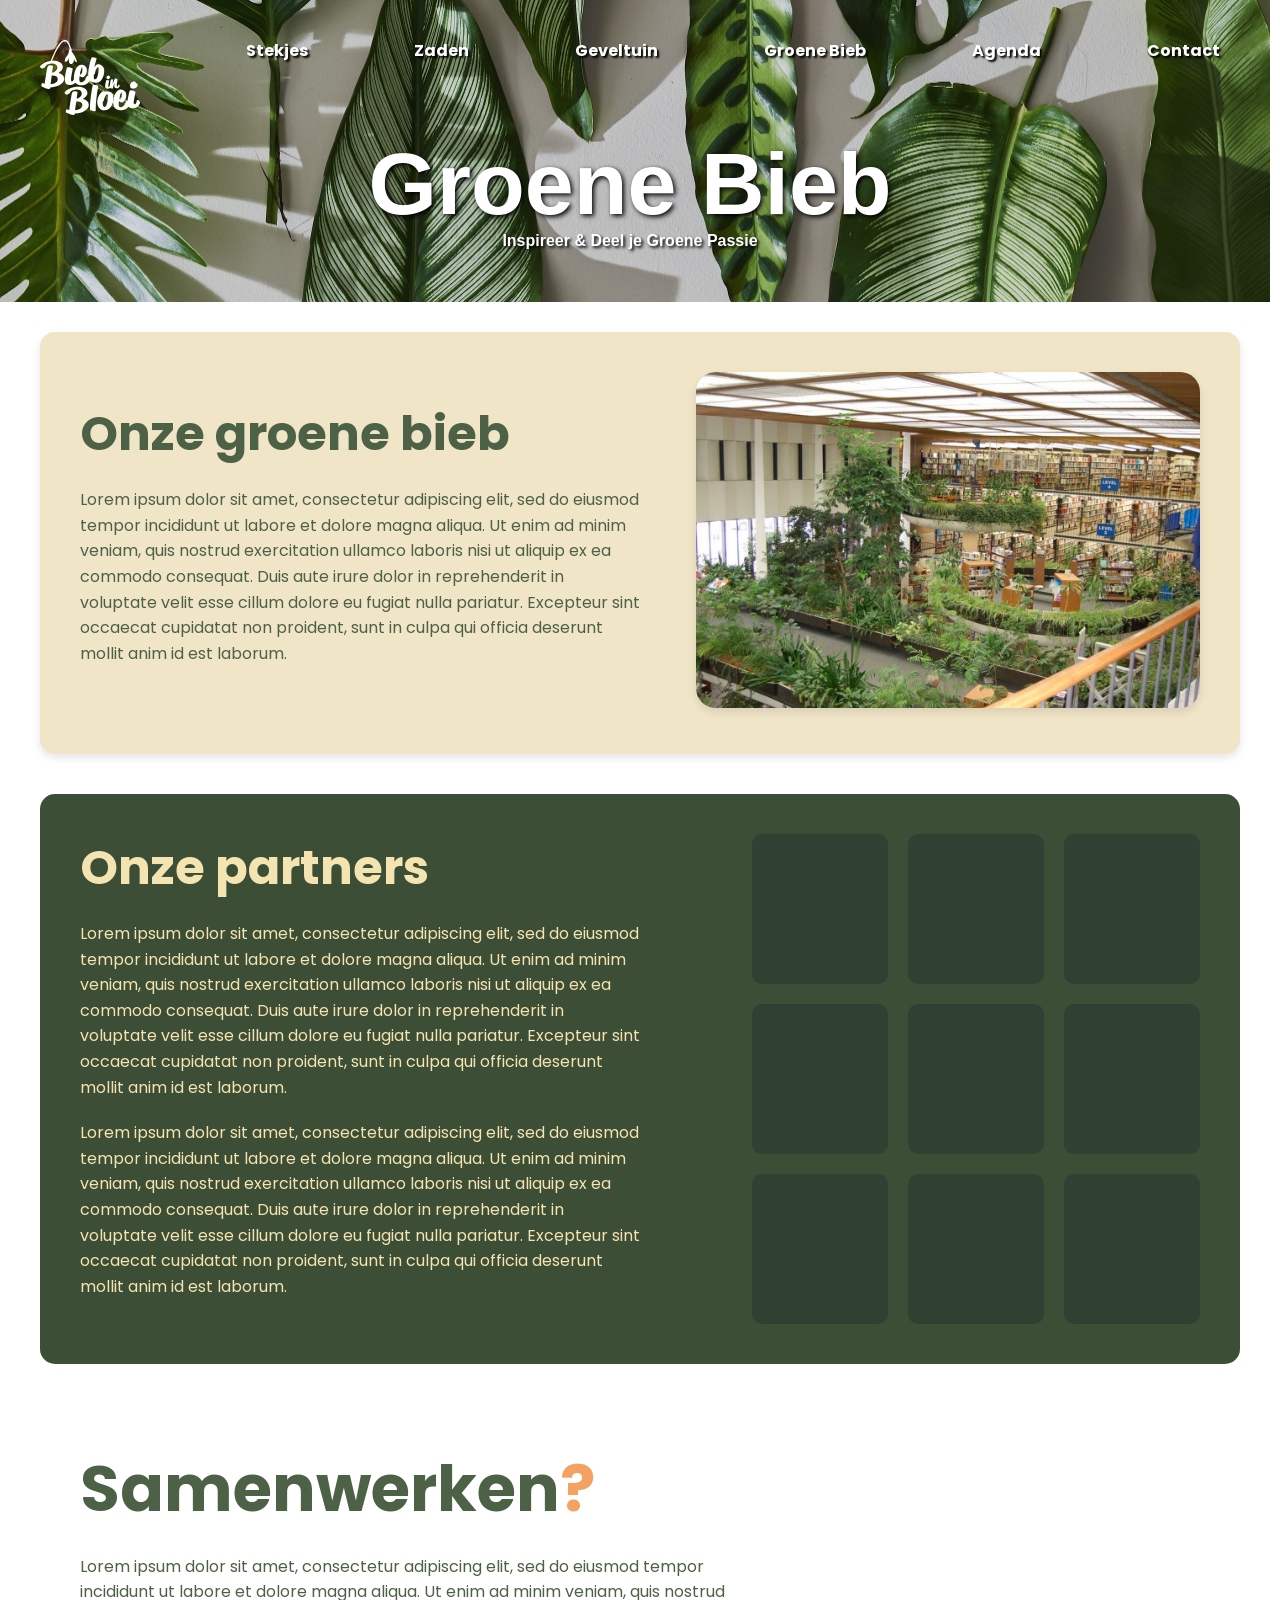
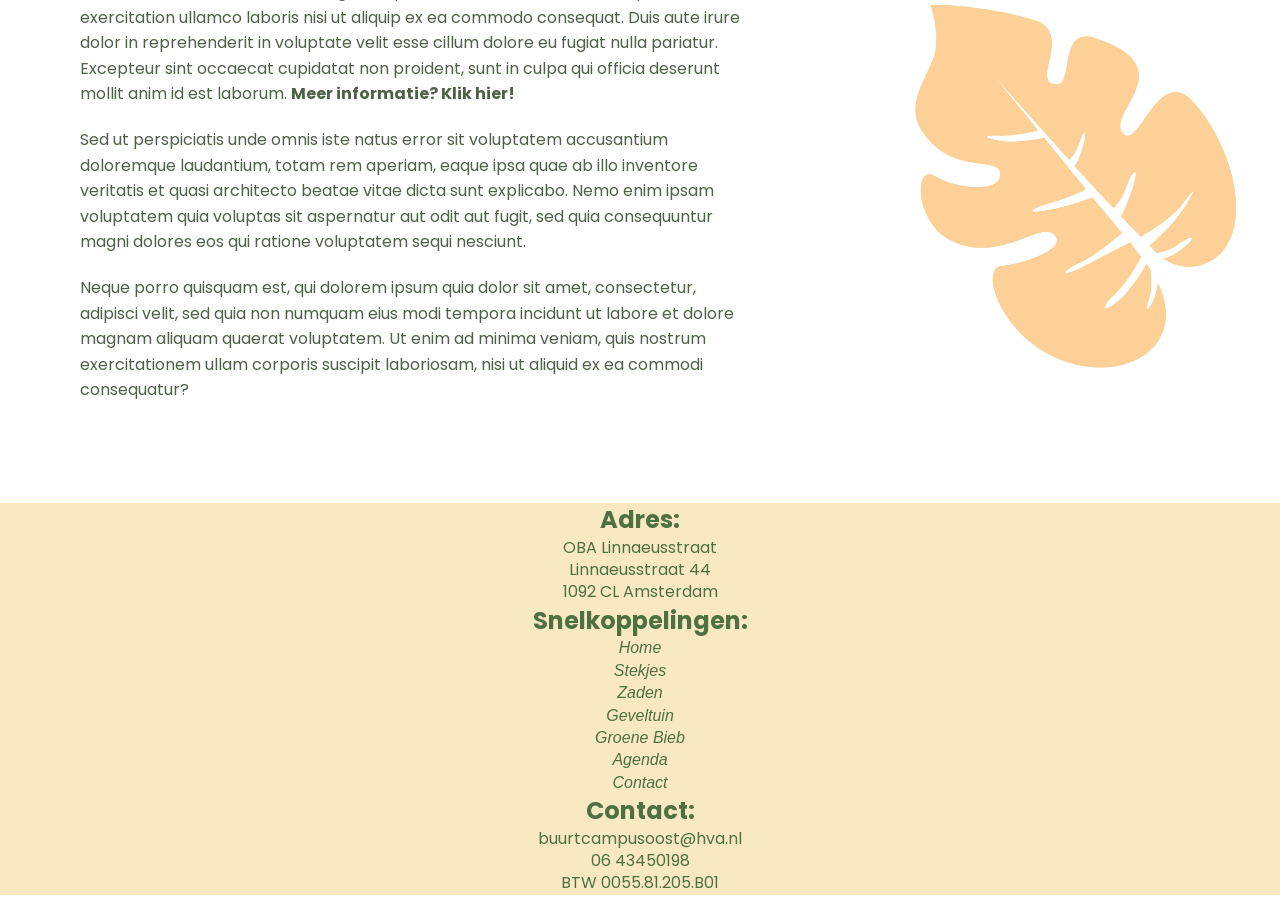
==== commit 27c34b4b: "Nieuwe layout en CSS voor tekstblokken en samenwerken" ====
--- a/index.html
+++ b/index.html
@@ -33,58 +33,69 @@
         <p class="ondertitel">Inspireer & Deel je Groene Passie</p>
     </header>
 
-    <section class="groenebieb">
-        <h2>Onze Groene Bieb</h2>
-        <p>De Groene Bibliotheek is een roulerende minibibliotheek met boeken over alles wat met groen, 
-            biodiversiteit en gezondheid te maken heeft. De boeken zijn alleen ter inzage en komen uit 
-            de Groene Bibliotheek van de Motuinkamer in Tugela85. Deze belangrijke buurtpartner opent 
-            elke zaterdagochtend de deuren voor mensen die tussen de boekenverzameling van Eelco Baarda 
-            willen neuzen. Hij kiest persoonlijk welke boeken wij tijdelijk bij OBA Linnaeus mogen tentoon 
-            stellen, toegepast op het seizoen en bepaalde thema weken. 
-        </p>
-        <div class="blaadje"></div>
-        <button class="groenebiebknop"><a href="Leesmeer">Lees meer!</a></button>
+
+    <section class="bieb-section">
+        <div class="content">
+            <h1>Onze groene bieb</h1>
+            <p>Lorem ipsum dolor sit amet, consectetur adipiscing elit, sed do eiusmod tempor incididunt ut labore et
+                dolore magna aliqua. Ut enim ad minim veniam, quis nostrud exercitation ullamco laboris nisi ut aliquip
+                ex ea commodo consequat. Duis aute irure dolor in reprehenderit in voluptate velit esse cillum dolore eu
+                fugiat nulla pariatur. Excepteur sint occaecat cupidatat non proident, sunt in culpa qui officia
+                deserunt mollit anim id est laborum.</p>
+        </div>
+        <div class="image-container">
+            <img src="assets/green.jpg" alt="Groene Bieb">
+        </div>
     </section>
 
-    <section class="partners">
-        <h2>Onze Partners</h2>
-        <div class="tekstpartners">
-            <p>Lorem ipsum dolor sit amet, consectetur adipiscing elit,
-                sed do eiusmod tempor incididunt ut labore et dolore magna aliqua.
-                Ut enim ad minim veniam, quis nostrud exercitation ullamco laboris
-                nisi ut aliquip ex ea commodo consequat. Duis aute irure dolor in
-                reprehenderit in voluptate velit esse cillum dolore eu fugiat nulla
-                pariatur. Excepteur sint occaecat cupidatat non proident, sunt in
-                culpa qui officia deserunt mollit anim id est laborum.</p>
+    <section class="partners-section">
+        <div class="content">
+            <h1>Onze partners</h1>
+            <p>Lorem ipsum dolor sit amet, consectetur adipiscing elit, sed do eiusmod tempor incididunt ut labore et
+                dolore magna aliqua. Ut enim ad minim veniam, quis nostrud exercitation ullamco laboris nisi ut aliquip
+                ex ea commodo consequat. Duis aute irure dolor in reprehenderit in voluptate velit esse cillum dolore eu
+                fugiat nulla pariatur. Excepteur sint occaecat cupidatat non proident, sunt in culpa qui officia
+                deserunt mollit anim id est laborum.</p>
+            <p>Lorem ipsum dolor sit amet, consectetur adipiscing elit, sed do eiusmod tempor incididunt ut labore et
+                dolore magna aliqua. Ut enim ad minim veniam, quis nostrud exercitation ullamco laboris nisi ut aliquip
+                ex ea commodo consequat. Duis aute irure dolor in reprehenderit in voluptate velit esse cillum dolore eu
+                fugiat nulla pariatur. Excepteur sint occaecat cupidatat non proident, sunt in culpa qui officia
+                deserunt mollit anim id est laborum.</p>
         </div>
 
-        <ul class="fotos">
-            <li><img src="assets/green.jpg" alt="Groene bieb"></li>
-            <li><img src="assets/green.jpg" alt="Groene bieb"></li>
-            <li><img src="assets/green.jpg" alt="Groene bieb"></li>
-            <li><img src="assets/green.jpg" alt="Groene bieb"></li>
-            <li><img src="assets/green.jpg" alt="Groene bieb"></li>
-            <li><img src="assets/green.jpg" alt="Groene bieb"></li>
-            <li><img src="assets/green.jpg" alt="Groene bieb"></li>
-            <li><img src="assets/green.jpg" alt="Groene bieb"></li>
-            <li><img src="assets/green.jpg" alt="Groene bieb"></li>
-        </ul>
-
-        <button class="partnersknop"><a href="Leesmeer">Lees meer!</a></button>
-
+        <div class="photo-grid">
+            <div class="photo"></div>
+            <div class="photo"></div>
+            <div class="photo"></div>
+            <div class="photo"></div>
+            <div class="photo"></div>
+            <div class="photo"></div>
+            <div class="photo"></div>
+            <div class="photo"></div>
+            <div class="photo"></div>
+        </div>
     </section>
 
     <section class="samenwerken">
-        <h2>Samenwerken?</h2>
-        <div class="tekstsamenwerken">
-            <p>Lorem ipsum dolor sit amet, consectetur adipiscing elit,
-                sed do eiusmod tempor incididunt ut labore et dolore magna aliqua.
-                Ut enim ad minim veniam, quis nostrud exercitation ullamco laboris
-                nisi ut aliquip ex ea commodo consequat. Duis aute irure dolor in
-                reprehenderit in voluptate velit esse cillum dolore eu fugiat nulla
-                pariatur. Excepteur sint occaecat cupidatat non proident, sunt in
-                culpa qui officia deserunt mollit anim id est laborum.</p>
-            </div>
+        <div class="content">
+            <h2>Samenwerken<span class="highlight">?</span></h2>
+            <p>Lorem ipsum dolor sit amet, consectetur adipiscing elit, sed do eiusmod tempor incididunt ut labore et
+                dolore magna aliqua. Ut enim ad minim veniam, quis nostrud exercitation ullamco laboris nisi ut aliquip
+                ex ea commodo consequat. Duis aute irure dolor in reprehenderit in voluptate velit esse cillum dolore eu
+                fugiat nulla pariatur. Excepteur sint occaecat cupidatat non proident, sunt in culpa qui officia
+                deserunt mollit anim id est laborum. <strong>Meer informatie? Klik hier!</strong></p>
+            <p>Sed ut perspiciatis unde omnis iste natus error sit voluptatem accusantium doloremque laudantium, totam
+                rem aperiam, eaque ipsa quae ab illo inventore veritatis et quasi architecto beatae vitae dicta sunt
+                explicabo. Nemo enim ipsam voluptatem quia voluptas sit aspernatur aut odit aut fugit, sed quia
+                consequuntur magni dolores eos qui ratione voluptatem sequi nesciunt.</p>
+            <p>Neque porro quisquam est, qui dolorem ipsum quia dolor sit amet, consectetur, adipisci velit, sed quia
+                non numquam eius modi tempora incidunt ut labore et dolore magnam aliquam quaerat voluptatem. Ut enim ad
+                minima veniam, quis nostrum exercitationem ullam corporis suscipit laboriosam, nisi ut aliquid ex ea
+                commodi consequatur?</p>
+        </div>
+        <div class="shape-container">
+            <img src="assets/leaf-orange.jpg" alt="Blaadje">
+        </div>
     </section>
 
     <footer class="lijst">
--- a/home.css
+++ b/home.css
@@ -1,9 +1,16 @@
 * {
     scroll-behavior: smooth;
     max-width: 100%;
-    font-size: 16px;
+    font-size: 1rem;
     line-height: 1.4;
     font-family: "Poppins", sans-serif;
+    margin: 0;
+    padding: 0;
+    box-sizing: border-box;
+}
+
+body {
+    background-color: #ffffff;
 }
 
 /* kleurenpalette */
@@ -51,7 +58,7 @@
         text-decoration: none;
         text-align: center;
         color: var(--titel);
-        font-size: 16px;
+        font-size: 1rem;
         font-family: var(--sub-header-font);
         font-weight: bold;
         text-shadow: 2px 2px 2px var(--text-color-black);
@@ -69,156 +76,202 @@
     a:hover {
         color: var(--card-color-orange);
     }
-}
-
-/* bieb in bloei logo */
-.logo {
-    margin: 0px;
-    width: 100px;
-}
-
-/* groene bieb header/titel */
-h1 {
-    color: var(--text-color-white);
-    font-family: var(--header-font);
-    font-weight: 700;
-    font-style: normal;
-    font-size: 90px;
-    text-shadow: 2px 2px 5px var(--text-color-black);
-}
-
-/* ondertitel onder groene bieb titel */
-.ondertitel {
-    padding: -10px;
-    margin-top: -15px;
-    font-family: var(--sub-header-font);
-    font-weight: bold;
-    text-shadow: 2px 2px 3px var(--text-color-black);
-    text-align: center;
-}
-
-/* tekst instellingen */
-p {
-    padding: -10px;
-    margin-top: -15px;
-    font-family: var(--paragraph-font);
-    max-width: 30rem;
-}
-
-/* blok groene bieb */
-.groenebieb {
-    margin-left: 5em;
-    margin-right: 5em;
-    background-color: var(--main-color-beige);
-    border-radius: 20px;
-    margin-bottom: 2em;
-    padding: 1em;
-    display: flex;
-    flex-direction: column;
-    align-items: center;
-    display: block;
-    unicode-bidi: isolate;
-    color: var(--main-color-green);
-    display: grid;
-    grid-column: 2em, 2em;
-    font-weight: 500;
-
-    /* titel groene bieb blok */
-    h2 {
-        color: var(--main-color-green);
+
+    /* bieb in bloei logo */
+    .logo {
+        margin: 0px;
+        width: 100px;
+    }
+
+    /* groene bieb header/titel */
+    h1 {
+        color: var(--text-color-white);
+        font-family: var(--header-font);
+        font-weight: 700;
+        font-style: normal;
+        font-size: 5.5rem;
+        text-shadow: 2px 2px 5px var(--text-color-black);
+    }
+
+    /* ondertitel onder groene bieb titel */
+    .ondertitel {
+        padding: -10px;
+        margin-top: -15px;
         font-family: var(--sub-header-font);
         font-weight: bold;
-        font-size: 40px;
-    }
-
-    /* groene bieb knop */
-    .groenebiebknop {
-        display: flex;
-        flex-direction: column;
-        align-items: center;
-        font-family: var(--link-font);
-        border-radius: 12px;
-        /* color: var(--main-color-beige); werkt niet!!! */
-        background: var(--card-color-green);
-        border: none;
-        box-shadow: 0px 0.5px 1px rgba(0, 0, 0, 0.1);
-        user-select: none;
-        -webkit-user-select: none;
-        touch-action: manipulation;
-        font-weight: 500;
-    }
-}
-
-/* partners blok */
-.partners {
-    margin-left: 5em;
-    margin-right: 5em;
-    background-color: var(--card-color-green);
-    border-radius: 20px;
-    margin-bottom: 2em;
-    padding: 1em;
+        text-shadow: 2px 2px 3px var(--text-color-black);
+        text-align: center;
+    }
+}
+
+/* blokje van de bieb */
+.bieb-section {
     display: flex;
-    flex-direction: column;
+    justify-content: space-between;
     align-items: center;
-    display: block;
-    unicode-bidi: isolate;
-    margin-top: -32px;
-
-    /* partners titel kopje */
-    h2 {
-        color: var(--main-color-beige);
-        font-family: var(--sub-header-font);
-        font-weight: bold;
-        font-size: 40px;
-    }
-
-    /* tekst partners blok */
-    .tekstpartners {
-        color: var(--main-color-beige);
+    padding: 40px;
+    background-color: #f1e5c8;
+    color: #3d4e36;
+    border-radius: 15px;
+    max-width: 1200px;
+    margin: 40px auto;
+    box-shadow: 0 4px 8px rgba(0, 0, 0, 0.1);
+    font-weight: 400;
+
+    /* layout van bieb */
+    .content {
+        width: 50%;
+    }
+
+    /* titel bieb */
+    h1 {
+        font-size: 3em;
+        color: #4d6146;
+        margin-bottom: 20px;
+    }
+
+    /* tekst in bieb */
+    p {
+        font-size: 1em;
+        line-height: 1.6;
+        margin-bottom: 20px;
+        color: #4d6146;
+    }
+
+    /* plaatje layout */
+    .image-container {
+        width: 45%;
+    }
+
+    /* plaatje instellingen */
+    .image-container img {
+        width: 100%;
+        height: auto;
+        border-radius: 20px;
+        object-fit: cover;
+        box-shadow: 0 4px 8px rgba(0, 0, 0, 0.1);
+    }
+}
+
+/* partners blokje */
+.partners-section {
+    display: flex;
+    justify-content: space-between;
+    align-items: flex-start;
+    padding: 40px;
+    background-color: #3d4e36;
+    color: #f4e4b1;
+    border-radius: 15px;
+    max-width: 1200px;
+    margin: 40px auto;
+    font-weight: 400;
+
+    /* partners blok instellingen */
+    .content {
+        width: 50%;
+    }
+
+    /* partners titel */
+    h1 {
+        font-size: 3em;
+        margin-bottom: 20px;
+    }
+
+    /* partners tekst */
+    p {
+        font-size: 1em;
+        line-height: 1.6;
+        margin-bottom: 20px;
+    }
+
+    /* logo's grid */
+    .photo-grid {
         display: grid;
-        grid-column: 2em, 2em;
-        font-weight: 500;
-    }
-
-    /* foto's & logo's van partners */
-    .fotos {
-        width: 50px;
-    }
-
-    /* knop partners blok */
-    .partnersknop {
-        display: flex;
-        flex-direction: column;
-        align-items: center;
-        font-family: var(--link-font);
-        border-radius: 12px;
-        color: var(--main-color-green);
-        background: var(--main-color-beige);
-        border: none;
-        box-shadow: 0px 0.5px 1px rgba(0, 0, 0, 0.1);
-        user-select: none;
-        -webkit-user-select: none;
-        touch-action: manipulation;
-        font-weight: 500;
+        grid-template-columns: repeat(3, 1fr);
+        grid-template-rows: repeat(3, 1fr);
+        gap: 20px;
+        width: 40%;
+    }
+
+    /* logo's instellingen */
+    .photo {
+        background-color: #2f4133;
+        border-radius: 10px;
+        height: 150px;
+        /* Plaats hier een achtergrondafbeelding wanneer je een foto toevoegt */
+        background-size: cover;
+        background-position: center;
+    }
+
+    /* logo's on hover */
+    .photo:hover {
+        opacity: 0.8;
     }
 }
 
 /* tekst stukje over samenwerken */
 .samenwerken {
-    margin: 80px;
+    display: flex;
+    justify-content: space-between;
+    align-items: center;
+    padding: 40px;
+    color: #3d4e36;
+    border-radius: 15px;
+    max-width: 1200px;
+    margin: 40px auto;
+    position: relative;
+    overflow: hidden;
+
+    /* layout samenwerken */
+    .content {
+        width: 60%;
+    }
 
     /* titel kopje samenwerken */
     h2 {
-        color: var(--main-color-green);
-        font-family: "Poppins", sans-serif;
-        font-weight: bold;
-        font-size: 40px;
-    }
-
-    /* tekst over samenwerken */
-    .tekstsamenwerken {
-        color: var(--main-color-green);
-        font-weight: 500;
+        font-size: 4em;
+        color: #4d6146;
+        margin-bottom: 20px;
+    }
+
+    /* Oranje kleur voor het vraagteken */
+    .highlight {
+        color: #f4a261;
+        font-size: 4rem;
+    }
+
+    /* tekst samenwerken */
+    p {
+        font-size: 1em;
+        line-height: 1.6;
+        margin-bottom: 20px;
+        color: #4d6146;
+    }
+
+    /* Sterke tekstkleur 'klik hier' */
+    p strong {
+        color: #4d6146;
+    }
+
+    /* foto */
+    .shape-container {
+        width: 35%;
+        position: absolute;
+        right: 0;
+        bottom: 0;
+        top: 0;
+        overflow: hidden;
+        rotate: 330deg;
+    }
+
+    /* foto */
+    .shape-container img {
+        width: 100%;
+        height: auto;
+        object-fit: cover;
+        position: absolute;
+        right: 0;
+        bottom: 0;
     }
 }
 
@@ -226,41 +279,43 @@
 footer {
     bottom: 0;
     left: 0;
+    right: 0;
     background: var(--main-color-beige);
     text-align: center;
     color: var(--main-color-green);
     font-family: "Poppins", sans-serif;
-    font-size: 16px;
+    font-size: 1rem;
+    width: 100%;
 
     /* titels van footers */
     h2 {
         color: var(--main-color-green);
         font-family: "Poppins", sans-serif;
         font-weight: bold;
-        font-size: 20px;
-    }
-}
-
-/* tekst in de footer */
-.lijst {
-    width: 100%;
-    display: grid;
-    grid-template-columns: 1fr 1fr 1fr;
-    list-style-type: none;
-    text-align: auto;
-    font-size: small;
-    color: var(--main-color-green);
-}
-
-/* snelkoppelingen */
-a {
-    color: var(--main-color-green);
-    text-align: center;
-    margin: 2em;
-    text-decoration: none;
-}
-
-/* snelkoppelingen on hover */
-a:hover {
-    color: var(--main-color-orange);
+        font-size: 1.5rem;
+    }
+
+    /* tekst in de footer */
+    .lijst {
+        width: 100%;
+        display: grid;
+        grid-template-columns: 1fr 1fr 1fr;
+        list-style-type: none;
+        text-align: auto;
+        font-size: small;
+        color: var(--main-color-green);
+    }
+
+    /* snelkoppelingen */
+    a {
+        color: var(--main-color-green);
+        text-align: center;
+        margin: 2em;
+        text-decoration: none;
+    }
+
+    /* snelkoppelingen on hover */
+    a:hover {
+        color: var(--main-color-orange);
+    }
 }
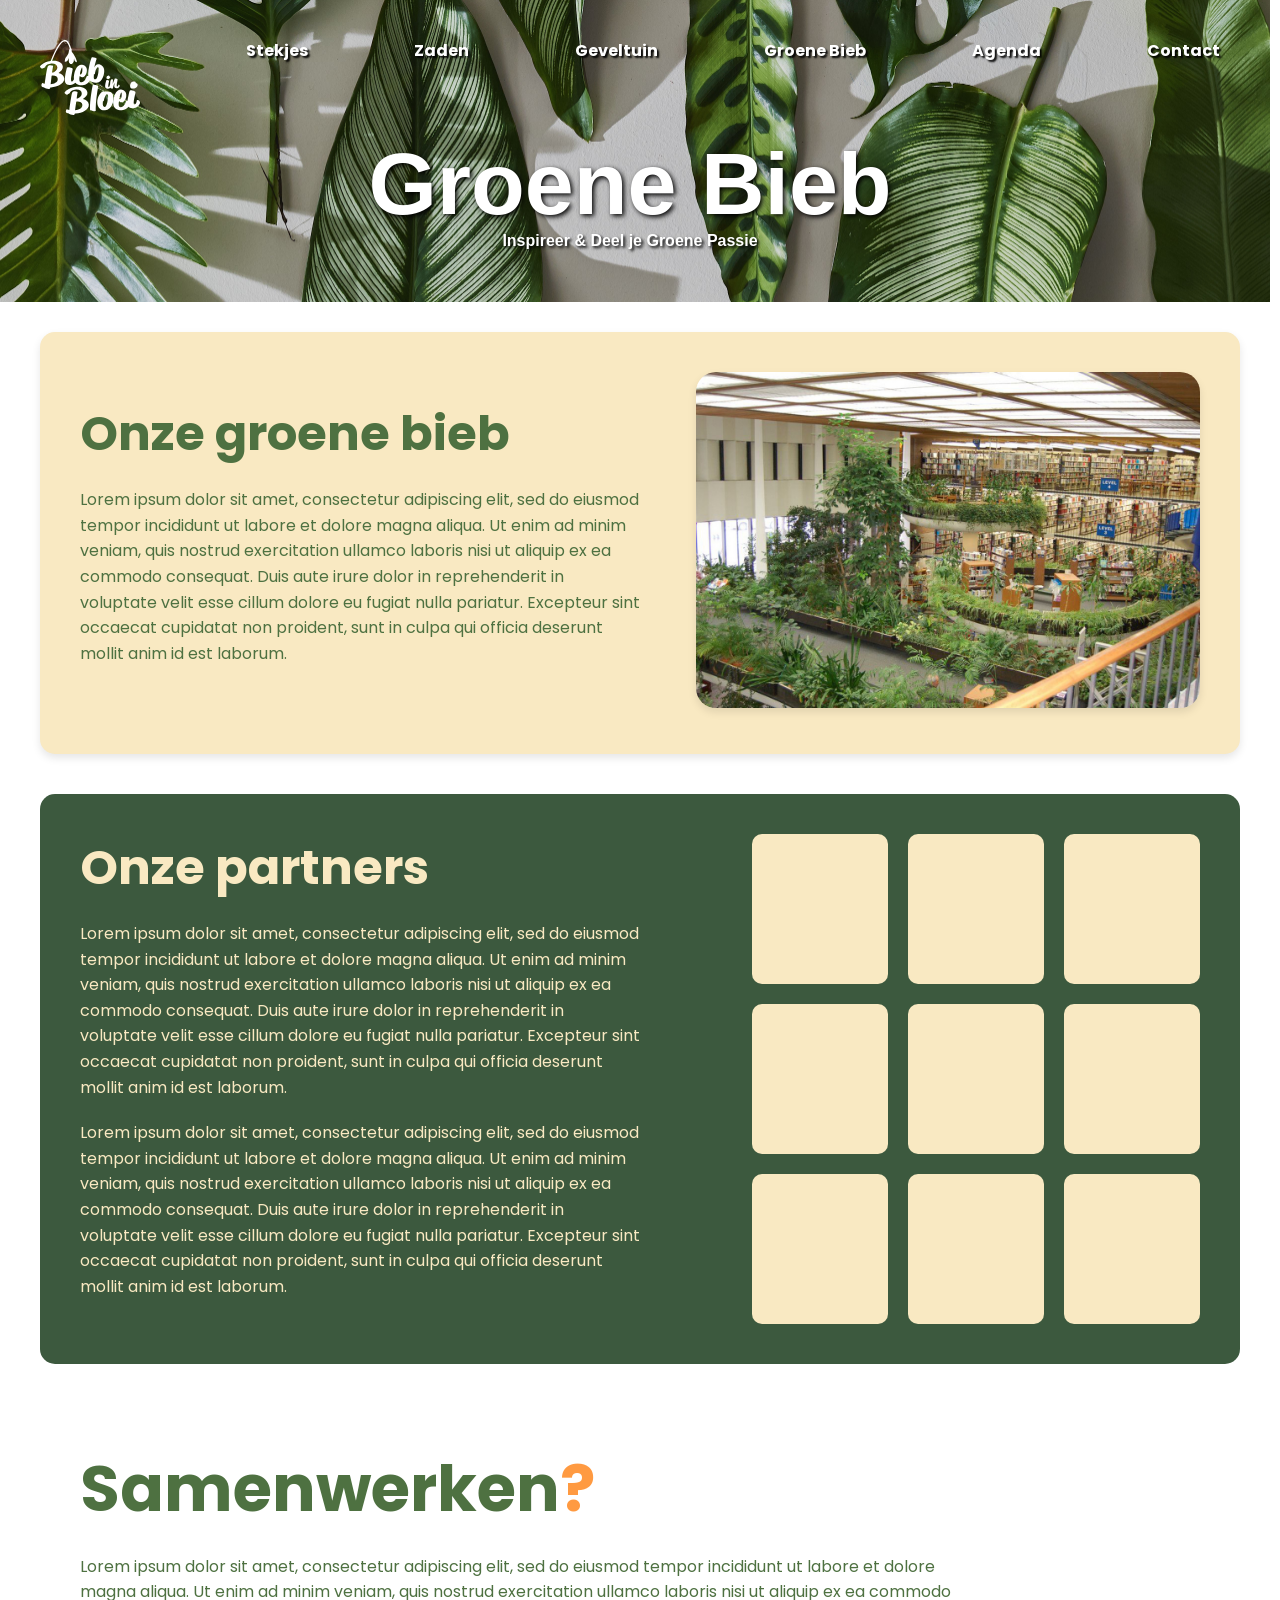
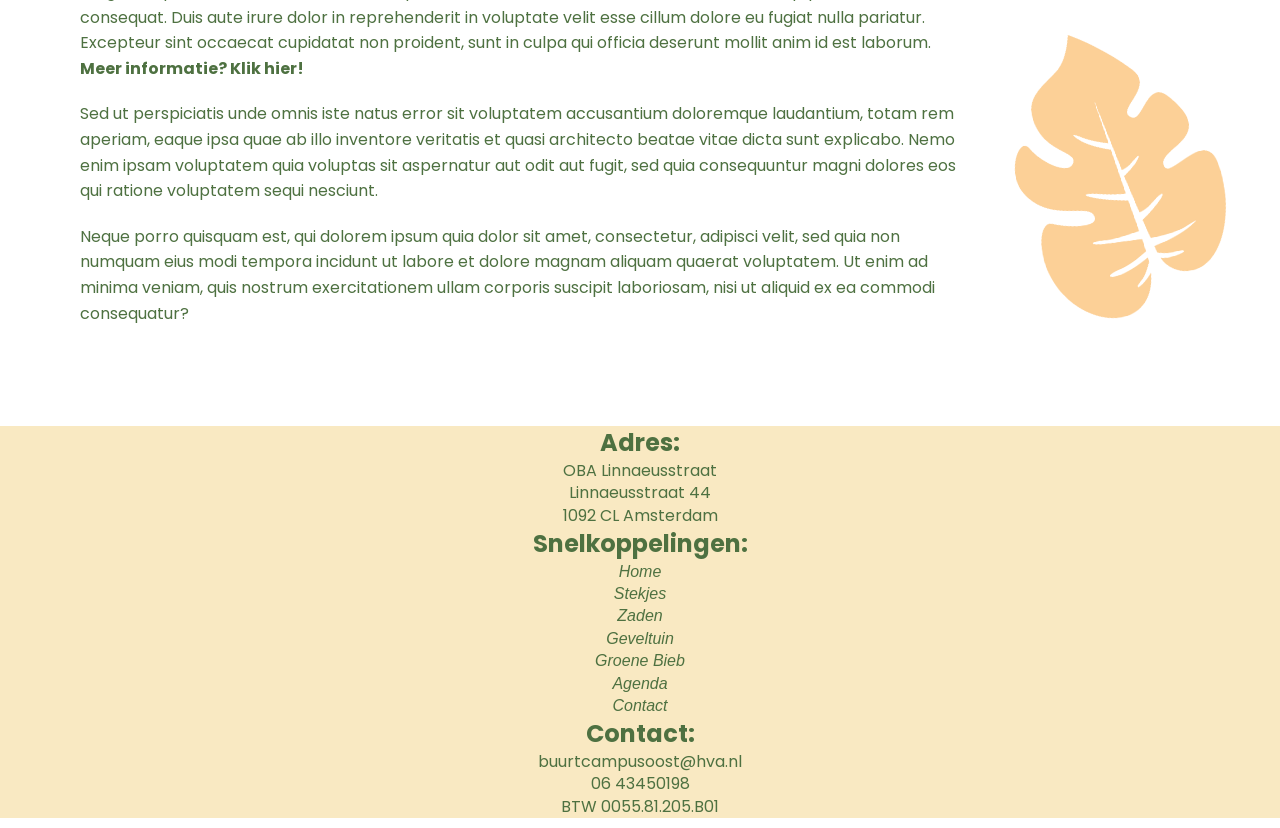
==== commit 43e014f3: "Samenwerken tekst gefixt" ====
--- a/index.html
+++ b/index.html
@@ -94,7 +94,7 @@
                 commodi consequatur?</p>
         </div>
         <div class="shape-container">
-            <img src="assets/leaf-orange.jpg" alt="Blaadje">
+            <img src="assets/leaf-orange.png" alt="Blaadje">
         </div>
     </section>
 
--- a/home.css
+++ b/home.css
@@ -110,8 +110,8 @@
     justify-content: space-between;
     align-items: center;
     padding: 40px;
-    background-color: #f1e5c8;
-    color: #3d4e36;
+    background-color: var(--main-color-beige);
+    color: var(--main-color-green);
     border-radius: 15px;
     max-width: 1200px;
     margin: 40px auto;
@@ -126,7 +126,7 @@
     /* titel bieb */
     h1 {
         font-size: 3em;
-        color: #4d6146;
+        color: var(--main-color-green);
         margin-bottom: 20px;
     }
 
@@ -135,7 +135,7 @@
         font-size: 1em;
         line-height: 1.6;
         margin-bottom: 20px;
-        color: #4d6146;
+        color: var(--main-color-green);
     }
 
     /* plaatje layout */
@@ -159,8 +159,8 @@
     justify-content: space-between;
     align-items: flex-start;
     padding: 40px;
-    background-color: #3d4e36;
-    color: #f4e4b1;
+    background-color: var(--card-color-green);
+    color: var(--main-color-beige);
     border-radius: 15px;
     max-width: 1200px;
     margin: 40px auto;
@@ -195,7 +195,7 @@
 
     /* logo's instellingen */
     .photo {
-        background-color: #2f4133;
+        background-color: var(--main-color-beige);
         border-radius: 10px;
         height: 150px;
         /* Plaats hier een achtergrondafbeelding wanneer je een foto toevoegt */
@@ -215,7 +215,7 @@
     justify-content: space-between;
     align-items: center;
     padding: 40px;
-    color: #3d4e36;
+    color: var(--main-color-green);
     border-radius: 15px;
     max-width: 1200px;
     margin: 40px auto;
@@ -224,19 +224,19 @@
 
     /* layout samenwerken */
     .content {
-        width: 60%;
+        width: 80%;
     }
 
     /* titel kopje samenwerken */
     h2 {
         font-size: 4em;
-        color: #4d6146;
+        color: var(--main-color-green);
         margin-bottom: 20px;
     }
 
     /* Oranje kleur voor het vraagteken */
     .highlight {
-        color: #f4a261;
+        color: var(--card-color-orange);
         font-size: 4rem;
     }
 
@@ -245,12 +245,12 @@
         font-size: 1em;
         line-height: 1.6;
         margin-bottom: 20px;
-        color: #4d6146;
+        color: var(--main-color-green);
     }
 
     /* Sterke tekstkleur 'klik hier' */
     p strong {
-        color: #4d6146;
+        color: var(--main-color-green);
     }
 
     /* foto */
@@ -261,12 +261,12 @@
         bottom: 0;
         top: 0;
         overflow: hidden;
-        rotate: 330deg;
+        rotate: 350deg;
     }
 
     /* foto */
     .shape-container img {
-        width: 100%;
+        width: 70%;
         height: auto;
         object-fit: cover;
         position: absolute;
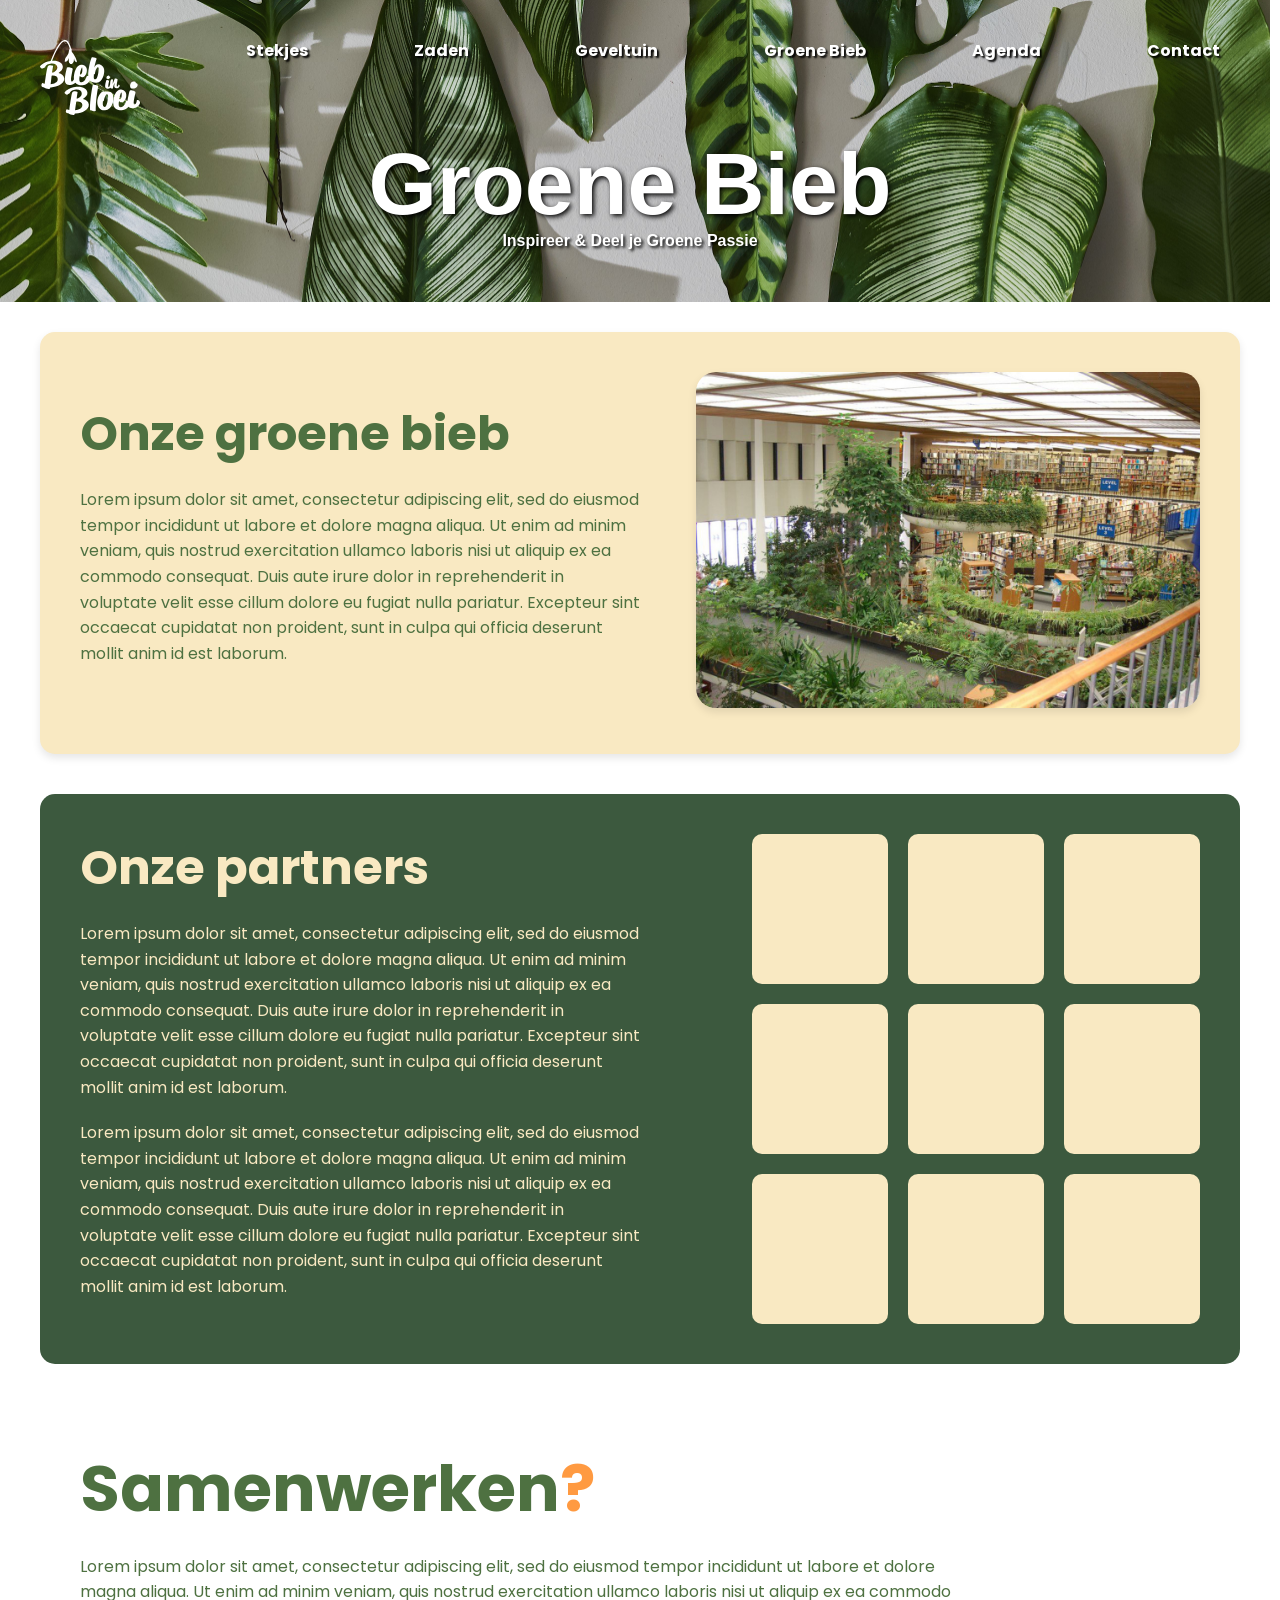
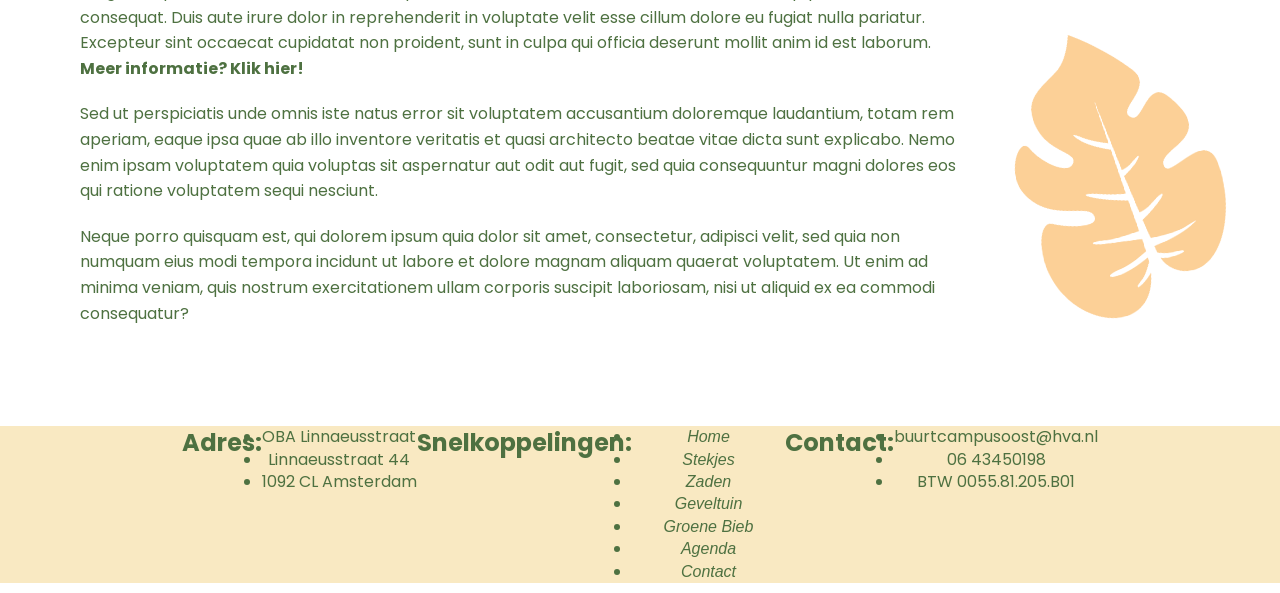
==== commit db3cb2f3: "Footer moet nog aangepast, de rest is prima voor nu" ====
--- a/index.html
+++ b/index.html
@@ -98,17 +98,15 @@
         </div>
     </section>
 
-    <footer class="lijst">
-        <section>
+    <footer>
+        <div class="column">
             <h2>Adres:</h2>
             <ul>
                 <li>OBA Linnaeusstraat</li>
                 <li>Linnaeusstraat 44</li>
                 <li>1092 CL Amsterdam</li>
             </ul>
-        </section>
-        <section>
-            <h2 id="gegevens">Snelkoppelingen:</h2>
+            <h2>Snelkoppelingen:</h2>
             <ul>
                 <li><a href="..."><em>Home</em></a></li>
                 <li><a href="..."><em>Stekjes</em></a></li>
@@ -118,15 +116,13 @@
                 <li><a href="..."><em>Agenda</em></a></li>
                 <li><a href="..."><em>Contact</em></a></li>
             </ul>
-        </section>
-        <section>
             <h2>Contact:</h2>
             <ul>
                 <li>buurtcampusoost@hva.nl</li>
                 <li>06 43450198</li>
                 <li>BTW 0055.81.205.B01</li>
             </ul>
-        </section>
+        </div>
     </footer>
 
 </body>
--- a/home.css
+++ b/home.css
@@ -277,9 +277,6 @@
 
 /* footer */
 footer {
-    bottom: 0;
-    left: 0;
-    right: 0;
     background: var(--main-color-beige);
     text-align: center;
     color: var(--main-color-green);
@@ -296,14 +293,14 @@
     }
 
     /* tekst in de footer */
-    .lijst {
+    .column {
         width: 100%;
-        display: grid;
-        grid-template-columns: 1fr 1fr 1fr;
-        list-style-type: none;
+        display: flex;
+        justify-content: center;
         text-align: auto;
         font-size: small;
         color: var(--main-color-green);
+        list-style: none;
     }
 
     /* snelkoppelingen */
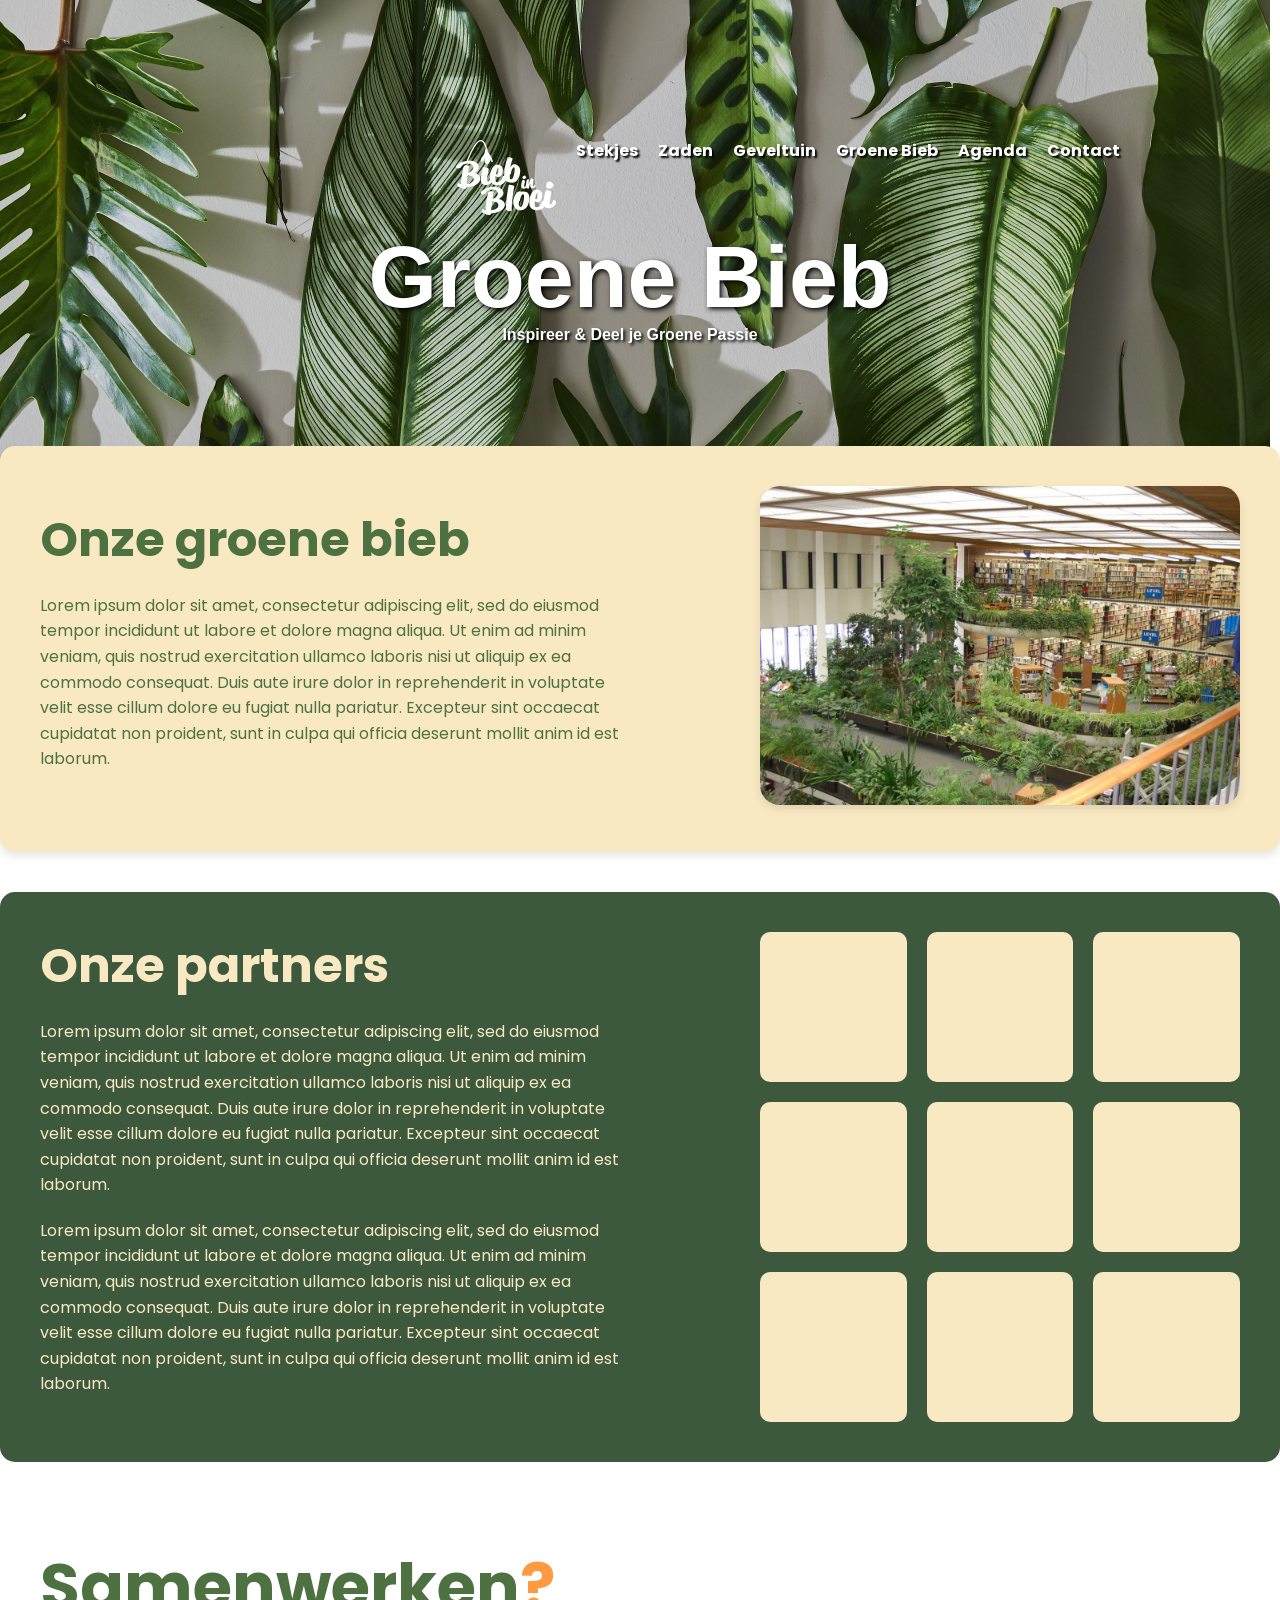
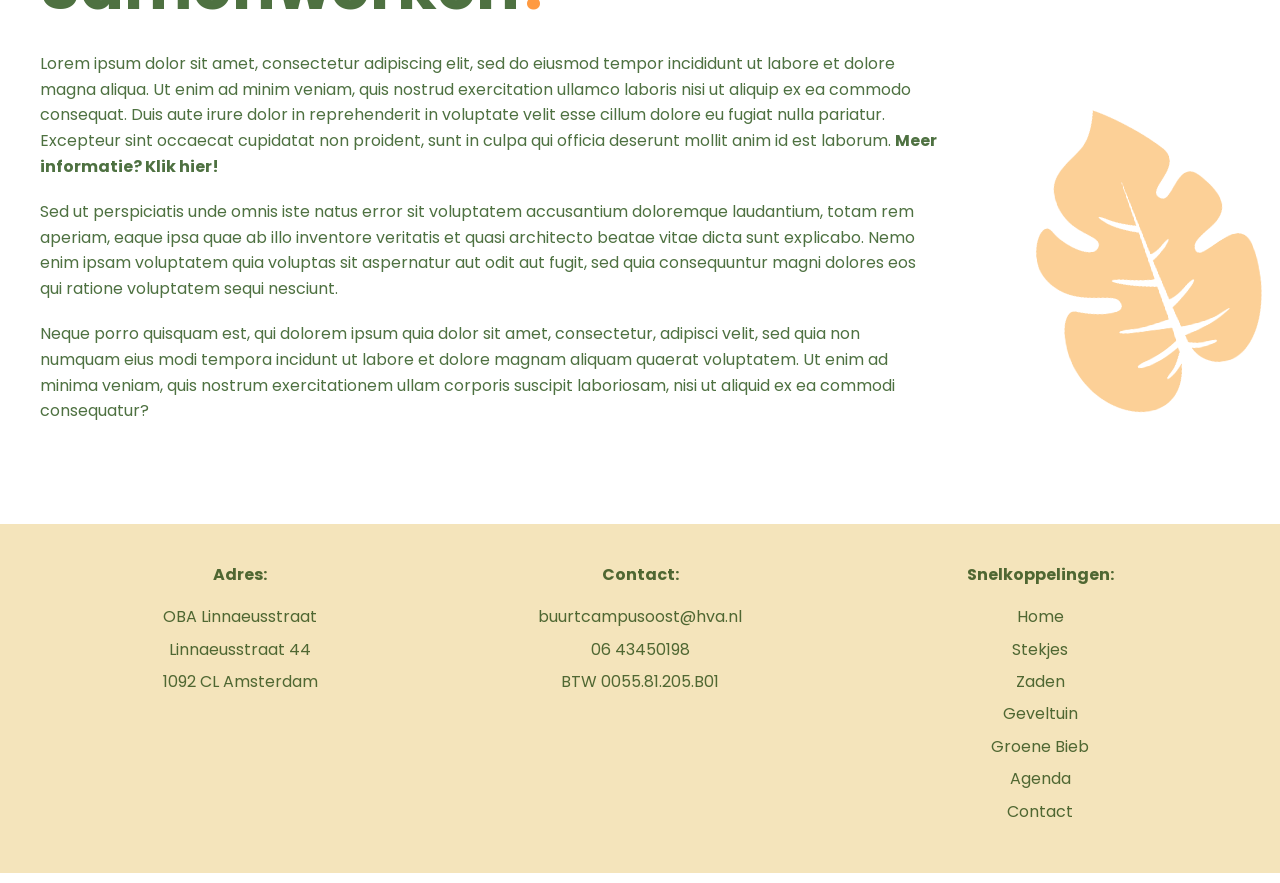
==== commit c5bb0f50: "Footer afgemaakt" ====
--- a/index.html
+++ b/index.html
@@ -98,30 +98,32 @@
         </div>
     </section>
 
-    <footer>
-        <div class="column">
-            <h2>Adres:</h2>
-            <ul>
-                <li>OBA Linnaeusstraat</li>
-                <li>Linnaeusstraat 44</li>
-                <li>1092 CL Amsterdam</li>
-            </ul>
-            <h2>Snelkoppelingen:</h2>
-            <ul>
-                <li><a href="..."><em>Home</em></a></li>
-                <li><a href="..."><em>Stekjes</em></a></li>
-                <li><a href="..."><em>Zaden</em></a></li>
-                <li><a href="..."><em>Geveltuin</em></a></li>
-                <li><a href="..."><em>Groene Bieb</em></a></li>
-                <li><a href="..."><em>Agenda</em></a></li>
-                <li><a href="..."><em>Contact</em></a></li>
-            </ul>
-            <h2>Contact:</h2>
-            <ul>
-                <li>buurtcampusoost@hva.nl</li>
-                <li>06 43450198</li>
-                <li>BTW 0055.81.205.B01</li>
-            </ul>
+    <footer class="footer">
+        <div class="footer-container">
+            <div class="footer-column">
+                <h3>Adres:</h3>
+                <p>OBA Linnaeusstraat</p>
+                <p>Linnaeusstraat 44</p>
+                <p>1092 CL Amsterdam</p>
+            </div>
+            <div class="footer-column">
+                <h3>Contact:</h3>
+                <p>buurtcampusoost@hva.nl</p>
+                <p>06 43450198</p>
+                <p>BTW 0055.81.205.B01</p>
+            </div>
+            <div class="footer-column">
+                <h3>Snelkoppelingen:</h3>
+                <ul>
+                    <li><a href="#">Home</a></li>
+                    <li><a href="#">Stekjes</a></li>
+                    <li><a href="#">Zaden</a></li>
+                    <li><a href="#">Geveltuin</a></li>
+                    <li><a href="#">Groene Bieb</a></li>
+                    <li><a href="#">Agenda</a></li>
+                    <li><a href="#">Contact</a></li>
+                </ul>
+            </div>
         </div>
     </footer>
 
--- a/home.css
+++ b/home.css
@@ -36,7 +36,7 @@
 header {
     margin: -10px;
     background-image: url(assets/bf2313f512b2aa9f8d58130796efd545.jpg);
-    padding: 50px;
+    padding: 150px;
     background-repeat: no-repeat;
     background-position: center top;
     background-size: 100%;
@@ -48,8 +48,8 @@
     /* lijst van nav bar */
     ul {
         display: flex;
-        justify-content: space-between;
-        padding: -10px;
+        justify-content: right;
+        gap: 20px;
     }
 
     /* items in de nav bar */
@@ -81,6 +81,8 @@
     .logo {
         margin: 0px;
         width: 100px;
+        display: flex;
+        justify-content: left;
     }
 
     /* groene bieb header/titel */
@@ -113,10 +115,11 @@
     background-color: var(--main-color-beige);
     color: var(--main-color-green);
     border-radius: 15px;
-    max-width: 1200px;
+    max-width: 1400px;
     margin: 40px auto;
     box-shadow: 0 4px 8px rgba(0, 0, 0, 0.1);
     font-weight: 400;
+    margin-top: -50px;
 
     /* layout van bieb */
     .content {
@@ -140,7 +143,7 @@
 
     /* plaatje layout */
     .image-container {
-        width: 45%;
+        width: 40%;
     }
 
     /* plaatje instellingen */
@@ -162,7 +165,7 @@
     background-color: var(--card-color-green);
     color: var(--main-color-beige);
     border-radius: 15px;
-    max-width: 1200px;
+    max-width: 1400px;
     margin: 40px auto;
     font-weight: 400;
 
@@ -217,14 +220,14 @@
     padding: 40px;
     color: var(--main-color-green);
     border-radius: 15px;
-    max-width: 1200px;
+    max-width: 1400px;
     margin: 40px auto;
     position: relative;
     overflow: hidden;
 
     /* layout samenwerken */
     .content {
-        width: 80%;
+        width: 75%;
     }
 
     /* titel kopje samenwerken */
@@ -276,43 +279,58 @@
 }
 
 /* footer */
-footer {
-    background: var(--main-color-beige);
-    text-align: center;
-    color: var(--main-color-green);
-    font-family: "Poppins", sans-serif;
-    font-size: 1rem;
-    width: 100%;
-
-    /* titels van footers */
-    h2 {
-        color: var(--main-color-green);
-        font-family: "Poppins", sans-serif;
+.footer {
+    background-color: #f4e4bb;
+    /* licht beige achtergrond */
+    padding: 40px 20px;
+    position: relative;
+
+    /* instellingen 3 stukjes tekst */
+    .footer-container {
+        display: flex;
+        justify-content: space-around;
+        max-width: 1200px;
+        margin: 0 auto;
+    }
+
+    /* instellingen tekst rij */
+    .footer-column {
+        flex: 1;
+        text-align: center;
+    }
+
+    /* titel kopjes footer */
+    .footer-column h3 {
+        font-size: 1.5 rem;
+        color: #4f6732;
+        /* donkergroene kleur */
+        margin-bottom: 20px;
         font-weight: bold;
-        font-size: 1.5rem;
-    }
-
-    /* tekst in de footer */
-    .column {
-        width: 100%;
-        display: flex;
-        justify-content: center;
-        text-align: auto;
-        font-size: small;
-        color: var(--main-color-green);
-        list-style: none;
-    }
-
-    /* snelkoppelingen */
-    a {
-        color: var(--main-color-green);
-        text-align: center;
-        margin: 2em;
+    }
+
+    /* tekst in footer */
+    .footer-column p,
+    .footer-column a {
+        font-size: 1rem;
+        color: #4f6732;
+        margin-bottom: 10px;
         text-decoration: none;
     }
 
-    /* snelkoppelingen on hover */
-    a:hover {
+    /* rijtjes in footer */
+    .footer-column ul {
+        list-style-type: none;
+        padding: 0;
+    }
+
+    /* layout footer tekst */
+    .footer-column ul li {
+        margin-bottom: 10px;
+    }
+
+    /* linkjes on hover */
+    .footer-column ul li a:hover {
+        text-decoration: underline;
         color: var(--main-color-orange);
     }
 }
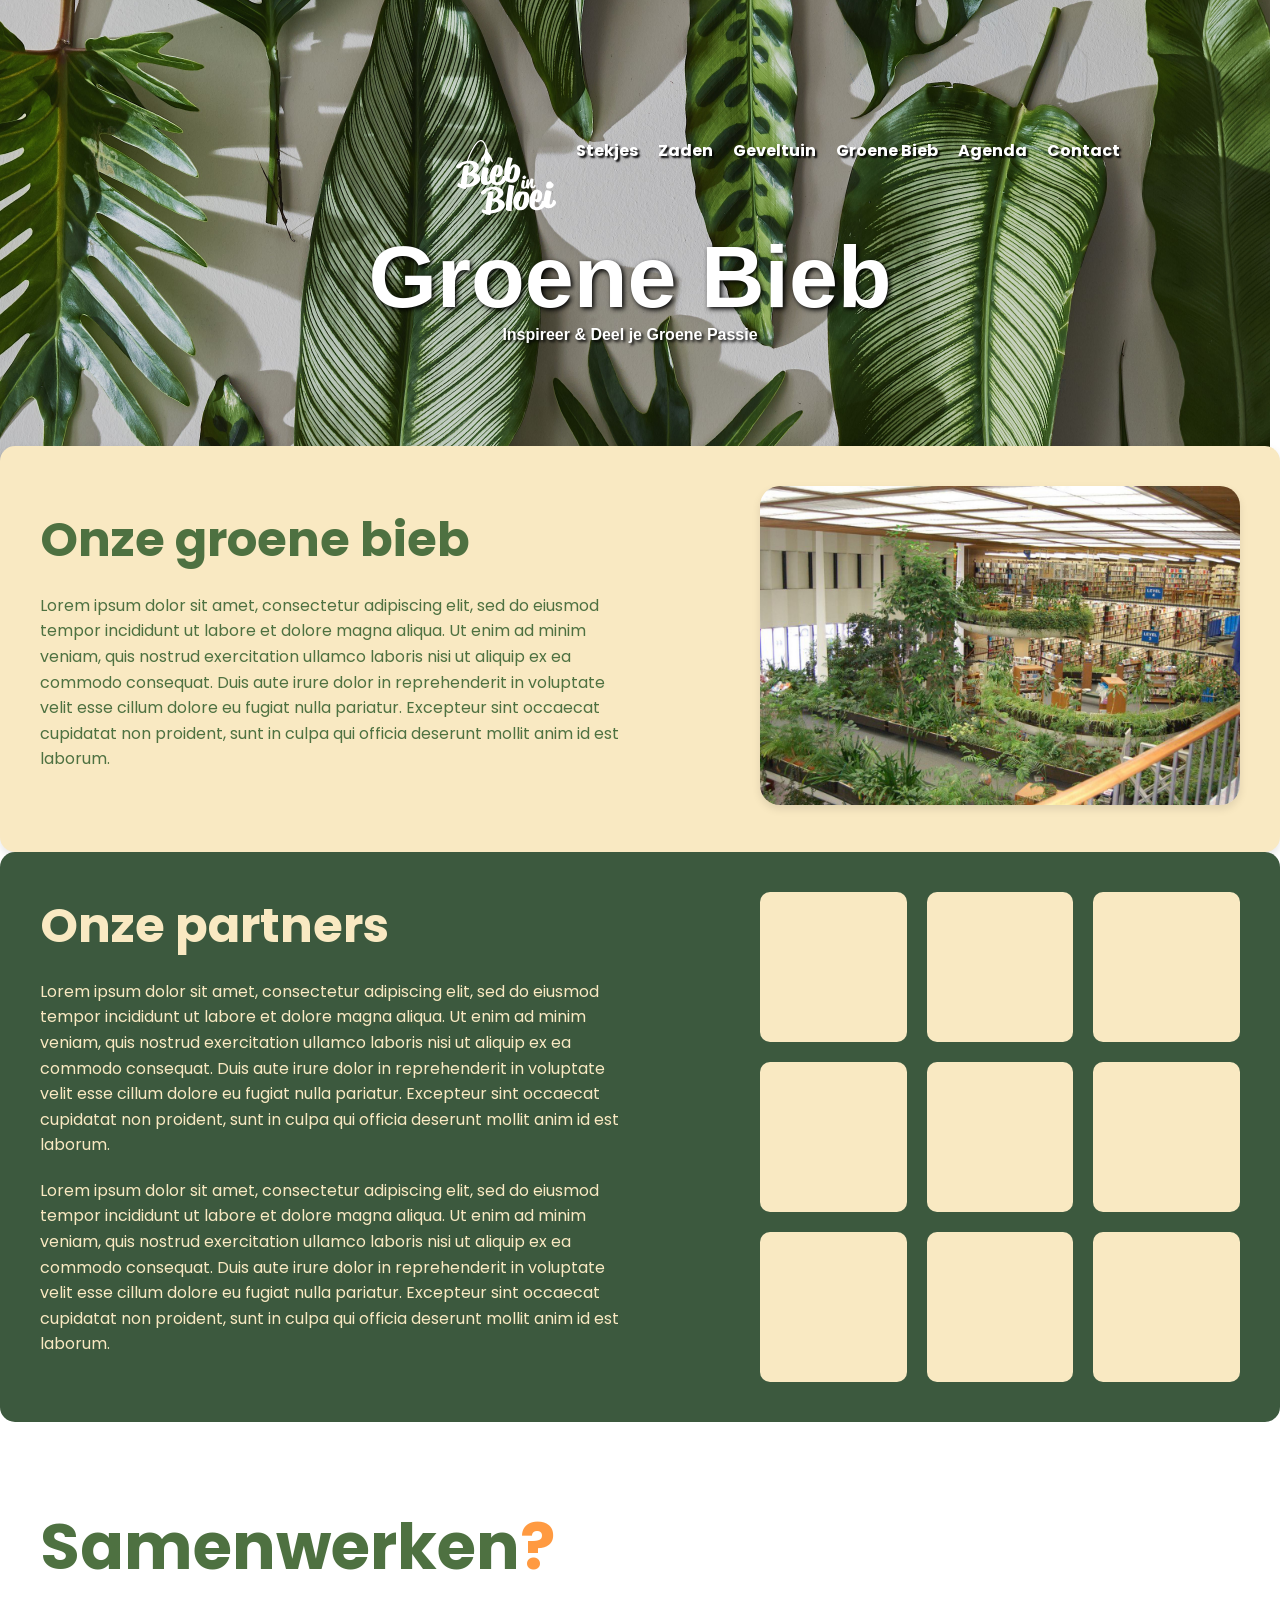
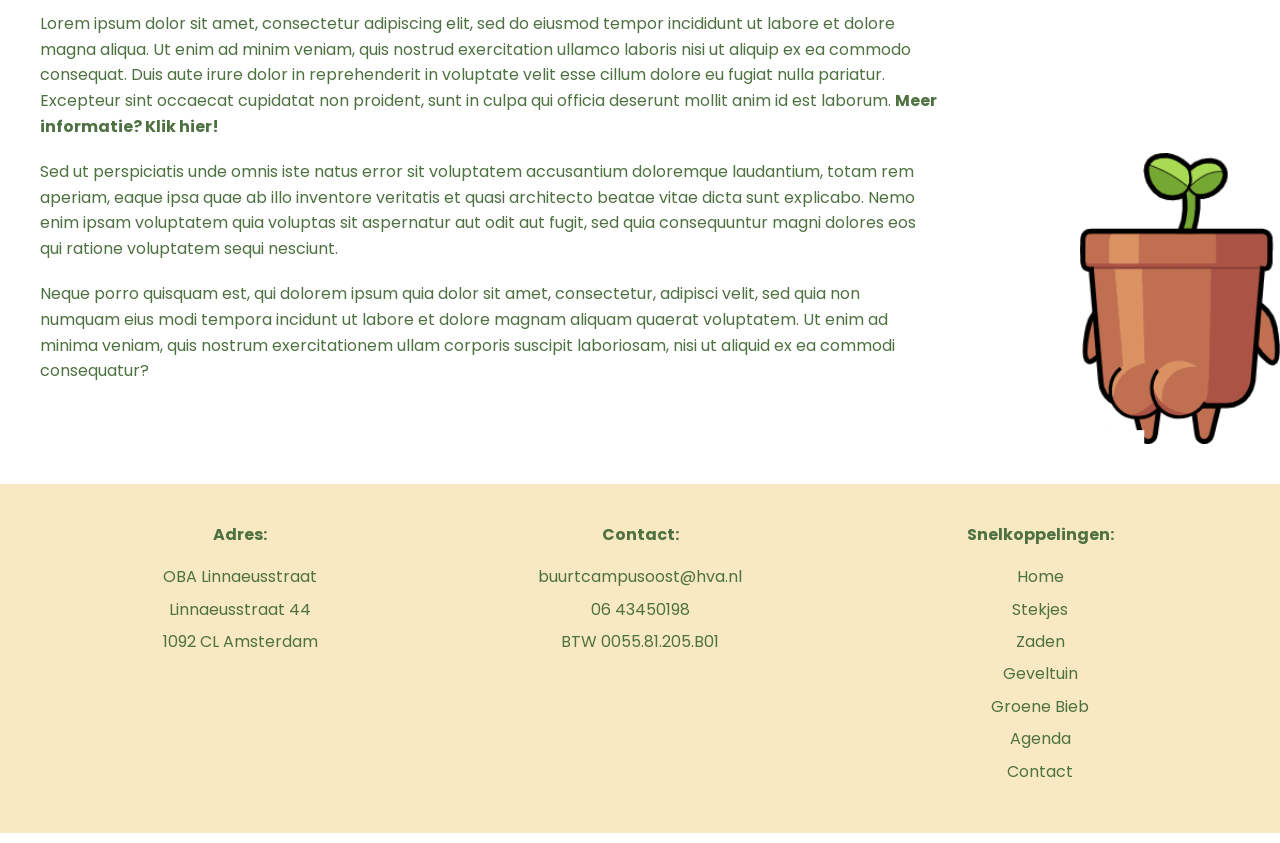
==== commit 7dbc3303: "Harry gifje toegevoegd" ====
--- a/index.html
+++ b/index.html
@@ -94,7 +94,7 @@
                 commodi consequatur?</p>
         </div>
         <div class="shape-container">
-            <img src="assets/leaf-orange.png" alt="Blaadje">
+            <img src="assets/9648v3.gif" alt="Harry">
         </div>
     </section>
 
--- a/home.css
+++ b/home.css
@@ -168,6 +168,7 @@
     max-width: 1400px;
     margin: 40px auto;
     font-weight: 400;
+    margin-top: -40px;
 
     /* partners blok instellingen */
     .content {
@@ -258,18 +259,17 @@
 
     /* foto */
     .shape-container {
-        width: 35%;
+        width: 25%;
         position: absolute;
         right: 0;
         bottom: 0;
         top: 0;
         overflow: hidden;
-        rotate: 350deg;
     }
 
     /* foto */
     .shape-container img {
-        width: 70%;
+        width: 200px;
         height: auto;
         object-fit: cover;
         position: absolute;
@@ -280,7 +280,7 @@
 
 /* footer */
 .footer {
-    background-color: #f4e4bb;
+    background-color: var(--main-color-beige);
     /* licht beige achtergrond */
     padding: 40px 20px;
     position: relative;
@@ -302,8 +302,7 @@
     /* titel kopjes footer */
     .footer-column h3 {
         font-size: 1.5 rem;
-        color: #4f6732;
-        /* donkergroene kleur */
+        color: var(--main-color-green);
         margin-bottom: 20px;
         font-weight: bold;
     }
@@ -312,7 +311,7 @@
     .footer-column p,
     .footer-column a {
         font-size: 1rem;
-        color: #4f6732;
+        color: var(--main-color-green);
         margin-bottom: 10px;
         text-decoration: none;
     }
